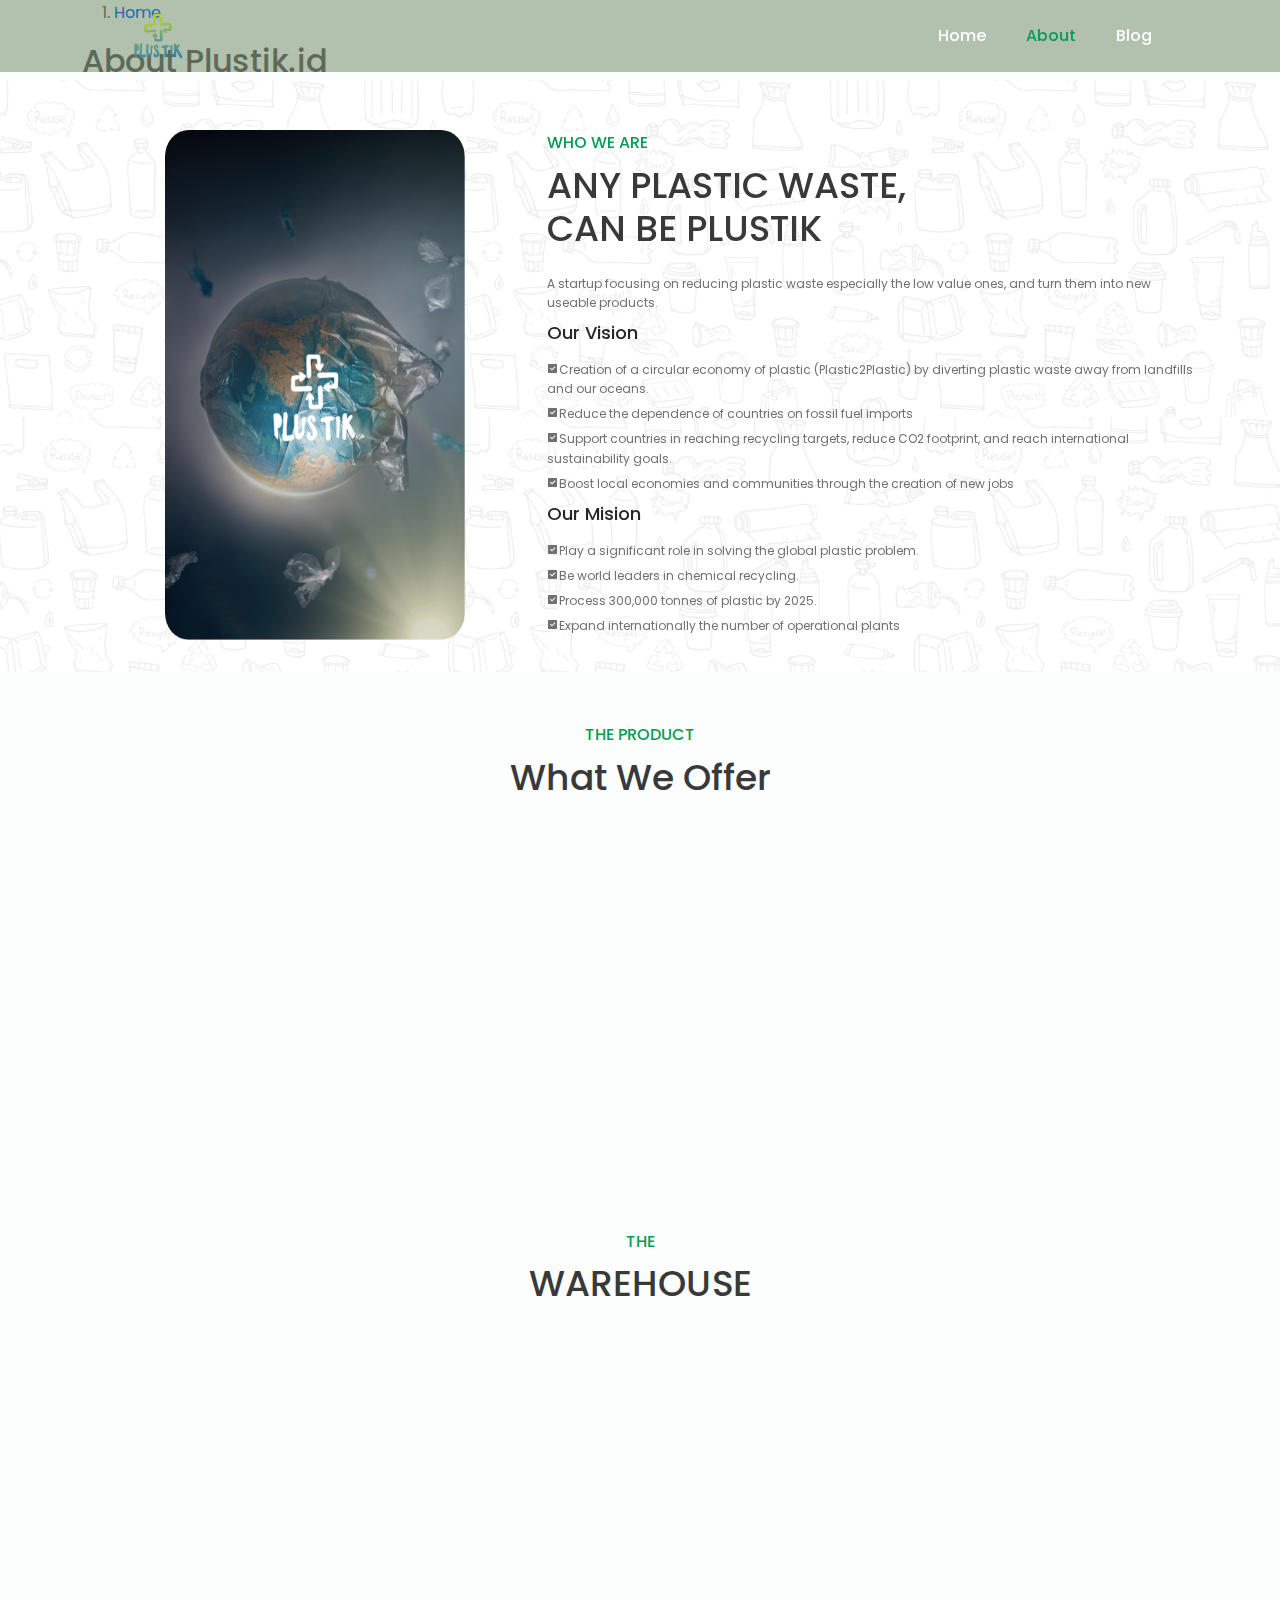
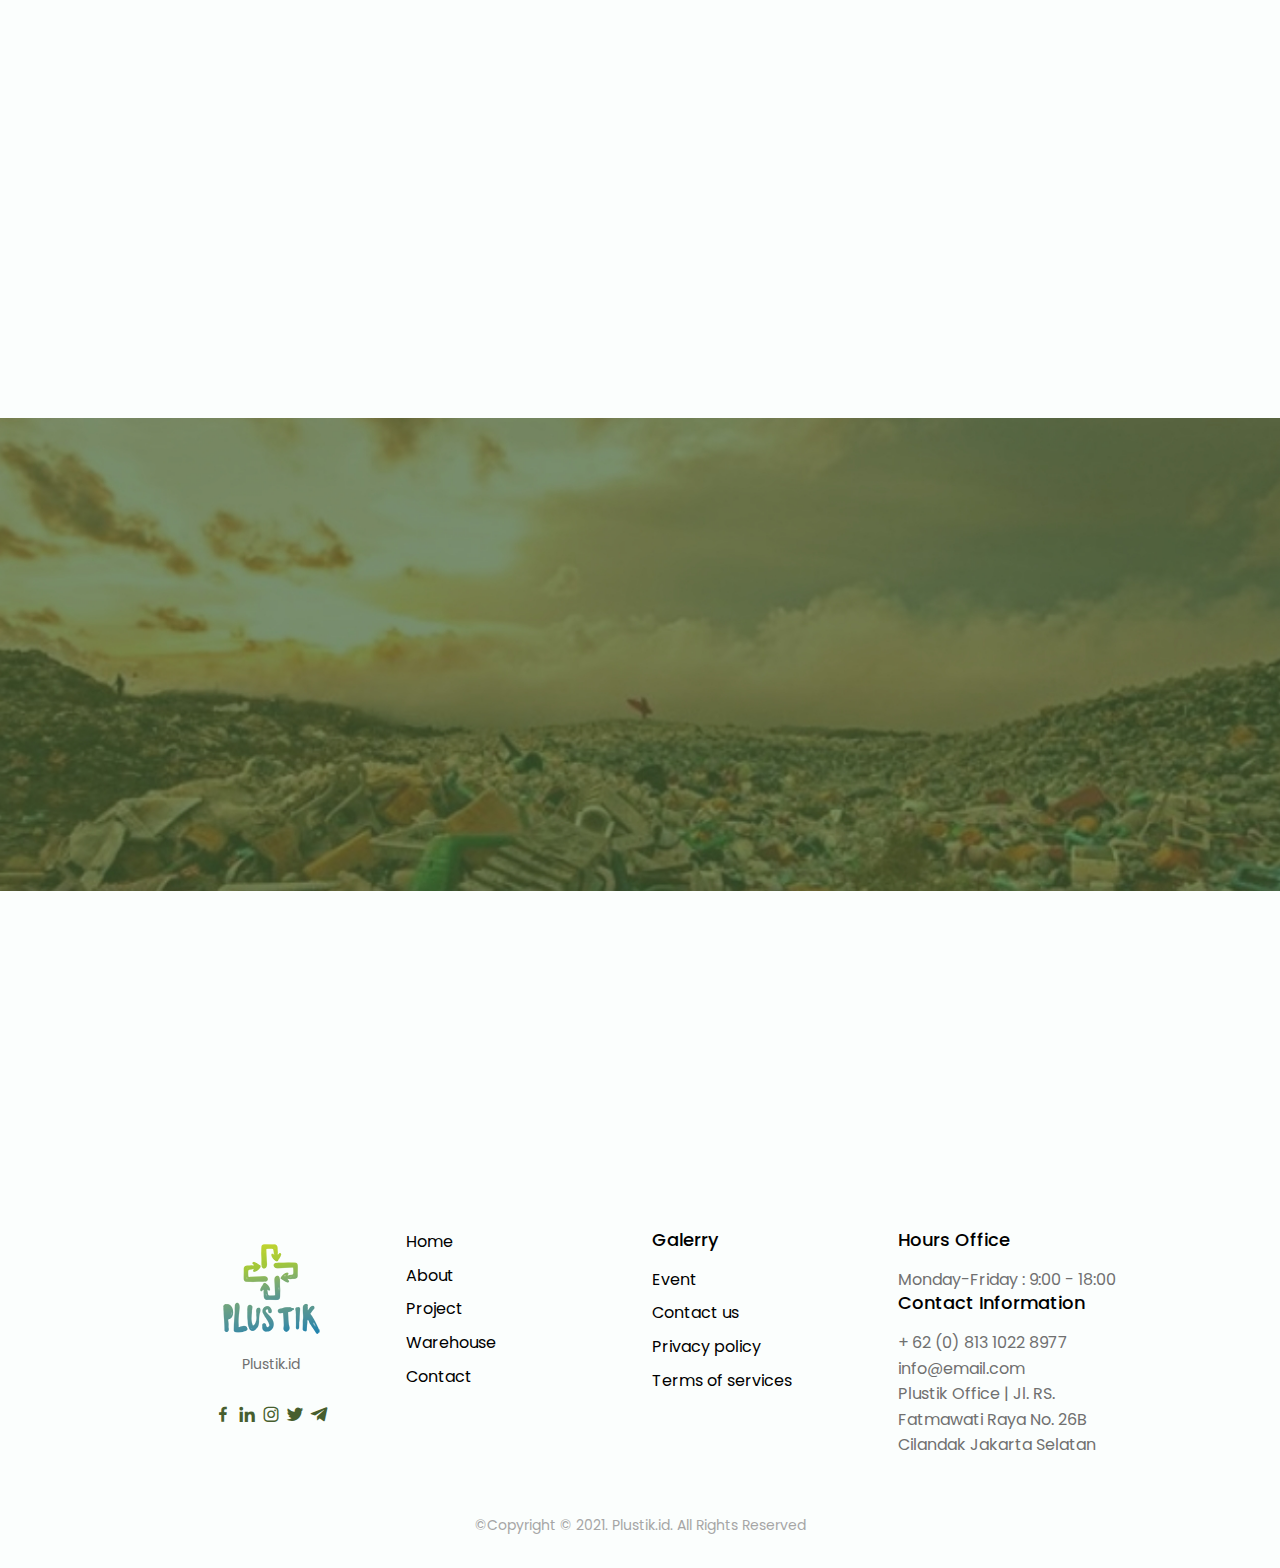
==== about.html @ b3cfcf4a "update" ====
<!DOCTYPE html>
<html lang="en">

<head>
    <meta charset="utf-8">
    <meta content="width=device-width, initial-scale=1.0" name="viewport">

    <title>Home - Plustik</title>
    <meta content="" name="description">
    <meta content="" name="keywords">

    <!-- Favicons -->
    <link href="assets/img/favico.png" rel="icon">

    <!-- Google Fonts -->
    <link href="https://fonts.googleapis.com/css?family=Open+Sans:300,300i,400,400i,600,600i,700,700i|Raleway:300,300i,400,400i,500,500i,600,600i,700,700i|Poppins:300,300i,400,400i,500,500i,600,600i,700,700i" rel="stylesheet">

    <!-- Vendor CSS Files -->
    <link href="assets/vendor/animate.css/animate.min.css" rel="stylesheet">
    <link href="assets/vendor/aos/aos.css" rel="stylesheet">
    <link href="assets/vendor/bootstrap/css/bootstrap.min.css" rel="stylesheet">
    <link href="assets/vendor/bootstrap-icons/bootstrap-icons.css" rel="stylesheet">
    <link href="assets/vendor/boxicons/css/boxicons.min.css" rel="stylesheet">
    <link href="assets/vendor/glightbox/css/glightbox.min.css" rel="stylesheet">
    <link href="assets/vendor/remixicon/remixicon.css" rel="stylesheet">
    <link href="assets/vendor/swiper/swiper-bundle.min.css" rel="stylesheet">

    <!-- Template Main CSS File -->
    <link href="assets/css/style.css" rel="stylesheet">


</head>

<body>



    <!--========== SCROLL TOP ==========-->
    <a href="#" class="scrolltop" id="scroll-top">
        <i class='bx bx-chevron-up scrolltop__icon'></i>
    </a>

    <!--========== HEADER ==========-->
    <header class="l-header" id="header">
        <nav class="nav bd-container">
            <a href="#" class="nav__logo"><img src="assets/img/favico.png" alt="" width="60px"></a>

            <div class="nav__menu" id="nav-menu">
                <ul class="nav__list">
                    <li class="nav__item"><a href="index.html" class="nav__link">Home</a></li>
                    <li class="nav__item"><a href="about.html" class="nav__link  active-link">About</a></li>
                    <li class="nav__item"><a href="blog.html" class="nav__link">Blog</a></li>
                </ul>
            </div>

            <div class="nav__toggle" id="nav-toggle">
                <i class='bx bx-menu'></i>
            </div>
        </nav>
    </header>

    <main class="l-main">
        <!-- ======= Breadcrumbs ======= -->
        <section id="breadcrumbs" class="breadcrumbs">
            <div class="container">

                <ol>
                    <li><a href="index.html">Home</a></li>
                </ol>
                <h2>About Plustik.id</h2>

            </div>
        </section>
        <!-- End Breadcrumbs -->



        <!--========== ABOUT ==========-->
        <section class="about section " id="about">
            <div class="container" data-aos="fade-up">
                <div class="row gx-0">

                    <div class="col-lg-5 d-flex justify-content-center" data-aos="fade-right" data-aos-delay="200">
                        <img src="assets/img/about-us.png" alt="" class="about__img">
                    </div>

                    <div class="col-lg-7 d-flex align-items-center" data-aos="fade-left" data-aos-delay="200">

                        <div class="about__data">
                            <span class="section-subtitle about__initial">WHO WE ARE</span>
                            <h2 class="section-title about__initial">ANY PLASTIC WASTE, <br> CAN BE PLUSTIK</h2>
                            <p class="about__description">A startup focusing on reducing plastic waste especially the low value ones, and turn them into new useable products.
                            </p>
                            <h3>Our Vision</h3>
                            <p><i class="ri-checkbox-fill"></i>Creation of a circular economy of plastic (Plastic2Plastic) by diverting plastic waste away from landfills and our oceans.</p>
                            <p><i class="ri-checkbox-fill"></i>Reduce the dependence of countries on fossil fuel imports</p>
                            <p><i class="ri-checkbox-fill"></i>Support countries in reaching recycling targets, reduce CO2 footprint, and reach international sustainability goals.</p>
                            <p><i class="ri-checkbox-fill"></i>Boost local economies and communities through the creation of new jobs</p>

                            <h3>Our Mision</h3>
                            <p><i class="ri-checkbox-fill"></i>Play a significant role in solving the global plastic problem.</p>
                            <p><i class="ri-checkbox-fill"></i>Be world leaders in chemical recycling.</p>
                            <p><i class="ri-checkbox-fill"></i>Process 300,000 tonnes of plastic by 2025.</p>
                            <p><i class="ri-checkbox-fill"></i>Expand internationally the number of operational plants</p>

                        </div>
                    </div>
                </div>
            </div>
        </section>

        <!--========== PROJECT ==========-->
        <section class="product section bd-container " id="product">
            <span class="section-subtitle ">THE PRODUCT</span>
            <h2 class="section-title ">What We Offer</h2>

            <div class="row">

                <div class="col-lg-4">
                    <div class="box" data-aos="fade-up" data-aos-delay="200">
                        <img src="assets/img/icon-kategori/icon-01.png" class="img-fluid" alt="">
                        <h3>PLUSTIK ECO PLANK</h3>
                        <p>100% made of mixed low value plastic waste. Designed to replace wooden plank.</p>
                    </div>
                </div>

                <div class="col-lg-4 mt-4 mt-lg-0">
                    <div class="box" data-aos="fade-up" data-aos-delay="400">
                        <img src="assets/img/icon-kategori/icon-02.png" class="img-fluid" alt="">
                        <h3>OTHER PRODUCT</h3>
                        <p>are being develop, such as.</p>
                        <p class="ceklist" style="text-align: left;"><i class="ri-checkbox-fill"></i>PlusTik Eco Pavement Block.</p>
                        <p class="ceklist" style="text-align: left;"><i class="ri-checkbox-fill"></i>PlusTik Eco Brick.</p>
                        <p class="ceklist" style="text-align: left;"><i class="ri-checkbox-fill"></i>PlusTik Eco Crate.</p>
                    </div>
                </div>

                <div class="col-lg-4 mt-4 mt-lg-0">
                    <div class="box" data-aos="fade-up" data-aos-delay="600">
                        <img src="assets/img/icon-kategori/icon-03.png" class="img-fluid" alt="">
                        <h3>PLUSTIK ECO PLANK.</h3>
                        <p>100% made of mixed low value plastic waste. Designed to replace wooden plank.</p>
                    </div>
                </div>


            </div>
        </section>


        <section class="warehouse section bd-container " id="warehouse">
            <span class="section-subtitle ">THE</span>
            <h2 class="section-title ">WAREHOUSE</h2>

            <div class="row">

                <div class="col-lg-6">
                    <div class="box" data-aos="fade-right" data-aos-delay="200">
                        <img src="assets/img/warehouse/warehouse-01.png" class="img-fluid" alt="">

                    </div>
                </div>

                <div class="col-lg-6 mt-4 mt-lg-0">
                    <div class="boxcontent" data-aos="fade-left" data-aos-delay="200">
                        <h3>WORKING WITH GOVERNMENT</h3>
                        <p>Working together local government, businesses and communities. We get our low plastic waste straight from the landfill, working together with the local government, creating circular economy where the local government give us the
                            waste for upcycling and then buy the end product for use in their city.</p>
                        <p><a href="#" class="btn btn-warehouse btn-hover-white">Detail</a></p>
                    </div>
                </div>




                <div class="col-lg-6 mt-4 mt-lg-0">
                    <div class="boxcontent2" data-aos="zoom-in" data-aos-delay="200">
                        <h3>WORKING WITH COMPANIES</h3>
                        <p>Create new products using unsorted low values plastic waste. Working together with companies, we are asked to turn their waste into something new and usefull.</p>
                        <p><a href="#" class="btn btn-warehouse btn-hover-white">Detail</a></p>
                    </div>
                </div>

                <div class="col-lg-6">
                    <div class="box" data-aos="zoom-in" data-aos-delay="200">
                        <img src="assets/img/warehouse/warehouse-02.png" class="img-fluid" alt="">

                    </div>
                </div>


            </div>
        </section>








        <section id="donasi" class=" donasi " style="background-image: url( 'assets/img/bg-contact.jpg'); ">

            <div class="container ">
                <div class="row ">

                    <div class="col-md-4 " data-aos="fade-right" data-aos-delay="200">
                        <img src="assets/img/plastik.png " alt="Image placeholder " class="img-fluid ">
                    </div>

                    <div class="col-md-8 pl-md-5  " data-aos="fade-left" data-aos-delay="200" style="padding-top: 60px; ">
                        <h2>DONASI BOTOL PLASTIKMU di projek #LihatDenganJernih</h2>
                        <p class="mb-3 ">Di bulan Ramadan, pahala bisa berlipat ganda. Nah @plustik.id mau bikin fungsi plastik berlipat ganda lewat project #LihatDenganJernih. Kamu juga bisa jadi bagian dalam project ini. Ayo segera kirimkan botol plastik PET bekasmu.</p>

                        <p><a href="# " class="btn btn-donasi btn-hover-white ">Donasi</a></p>
                    </div>

                </div>
            </div>

        </section>
        <!-- .featured-donate -->






        <section class="contact section bd-container " id="contact ">
            <div class="box" data-aos="fade-up" data-aos-delay="200">
                <div class="contact__container bd-grid ">

                    <div class="contact__data ">
                        <span class="section-subtitle contact__initial ">Let's talk</span>
                        <h2 class="section-title contact__initial ">Media and News</h2>
                        <p class="contact__description ">If you want to reserve a table in our restaurant, contact us and we will attend you quickly, with our 24/7 chat service.</p>
                    </div>

                    <div class="contact__button ">
                        <a href="blog.html" class="button ">Media and News</a>
                    </div>
                </div>
            </div>
        </section>

    </main>

    <!--========== FOOTER ==========-->
    <footer class="footer section bd-container ">
        <div class="footer__container bd-grid ">
            <div class="footer-content">
                <a href="# " class="footer-logo"><img src="assets/img/favico.png " alt=" "></a>
                <span class="footer-description ">Plustik.id</span>
                <div>
                    <a href="# " class="footer-social "><i class='bx bxl-facebook'></i></a>
                    <a href="# " class="footer-social "><i class='bx bxl-linkedin'></i></a>
                    <a href="# " class="footer-social "><i class='bx bxl-instagram'></i></a>
                    <a href="# " class="footer-social "><i class='bx bxl-twitter'></i></a>
                    <a href="# " class="footer-social "><i class='bx bxl-telegram'></i></a>
                </div>
            </div>

            <div class="footer-menu ">
                <ul>
                    <li><a href="# " class="footer-link ">Home</a></li>
                    <li><a href="# " class="footer-link ">About</a></li>
                    <li><a href="# " class="footer-link ">Project</a></li>
                    <li><a href="# " class="footer-link ">Warehouse</a></li>
                    <li><a href="# " class="footer-link ">Contact</a></li>
                </ul>
            </div>

            <div class="footer-galery ">
                <h3 class="footer-title ">Galerry</h3>
                <ul>
                    <li><a href="# " class="footer-link ">Event</a></li>
                    <li><a href="# " class="footer-link ">Contact us</a></li>
                    <li><a href="# " class="footer-link ">Privacy policy</a></li>
                    <li><a href="# " class="footer-link ">Terms of services</a></li>
                </ul>
            </div>

            <div class="footer-information ">
                <h3 class="footer-title ">Hours Office</h3>
                <ul>
                    <li>Monday-Friday : 9:00 - 18:00</li>
                </ul>
                <h3 class="footer-title ">Contact Information</h3>
                <ul>
                    <li>+ 62 (0) 813 1022 8977</li>
                    <li>info@email.com</li>
                    <li>Plustik Office | Jl. RS. Fatmawati Raya No. 26B Cilandak Jakarta Selatan</li>
                </ul>
            </div>
        </div>

        <p class="footer-copy ">&#169;Copyright © 2021. Plustik.id. All Rights Reserved </p>
    </footer>

    <div id="preloader "></div>


    <!-- Vendor JS Files -->
    <script src="assets/vendor/aos/aos.js "></script>
    <script src="assets/vendor/bootstrap/js/bootstrap.bundle.min.js "></script>
    <script src="assets/vendor/glightbox/js/glightbox.min.js "></script>
    <script src="assets/vendor/isotope-layout/isotope.pkgd.min.js "></script>
    <script src="assets/vendor/php-email-form/validate.js "></script>
    <script src="assets/vendor/swiper/swiper-bundle.min.js "></script>

    <!-- Template Main JS File -->
    <script src="assets/js/main.js "></script>


</body>

</html>
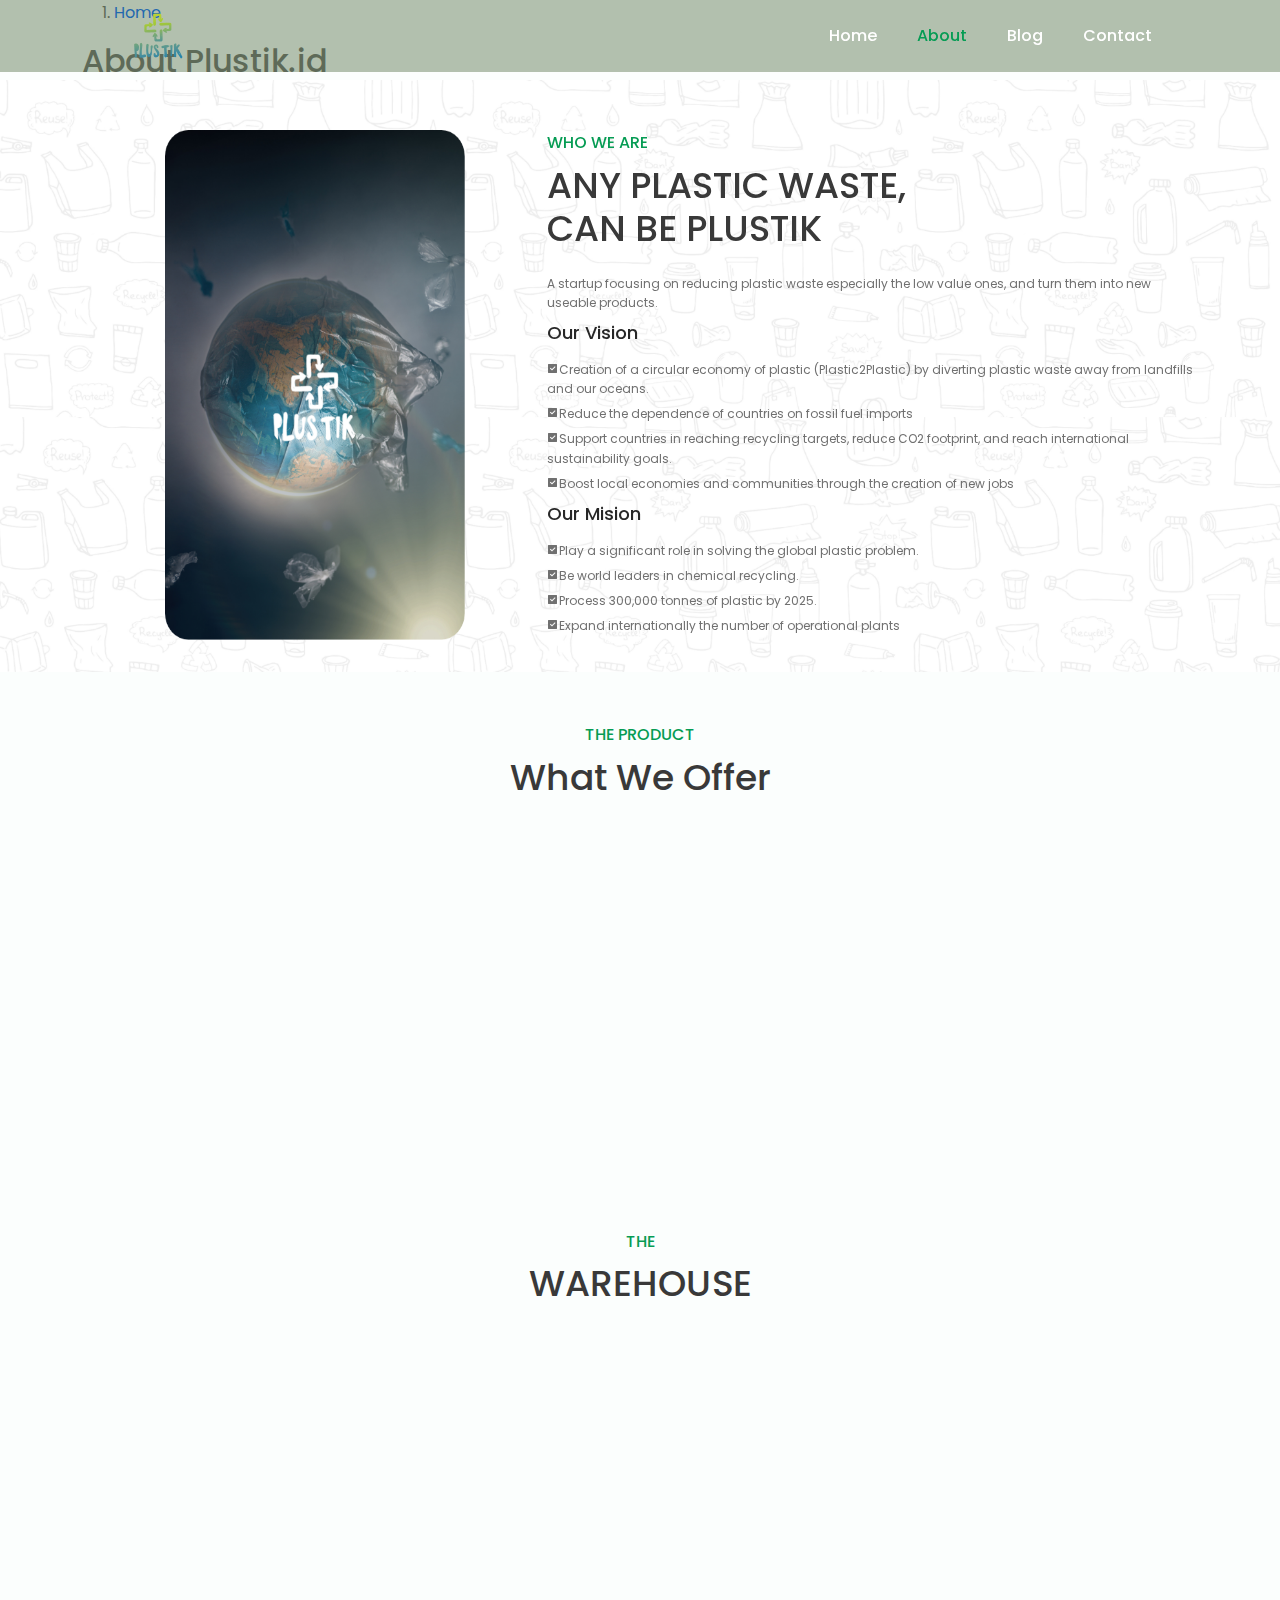
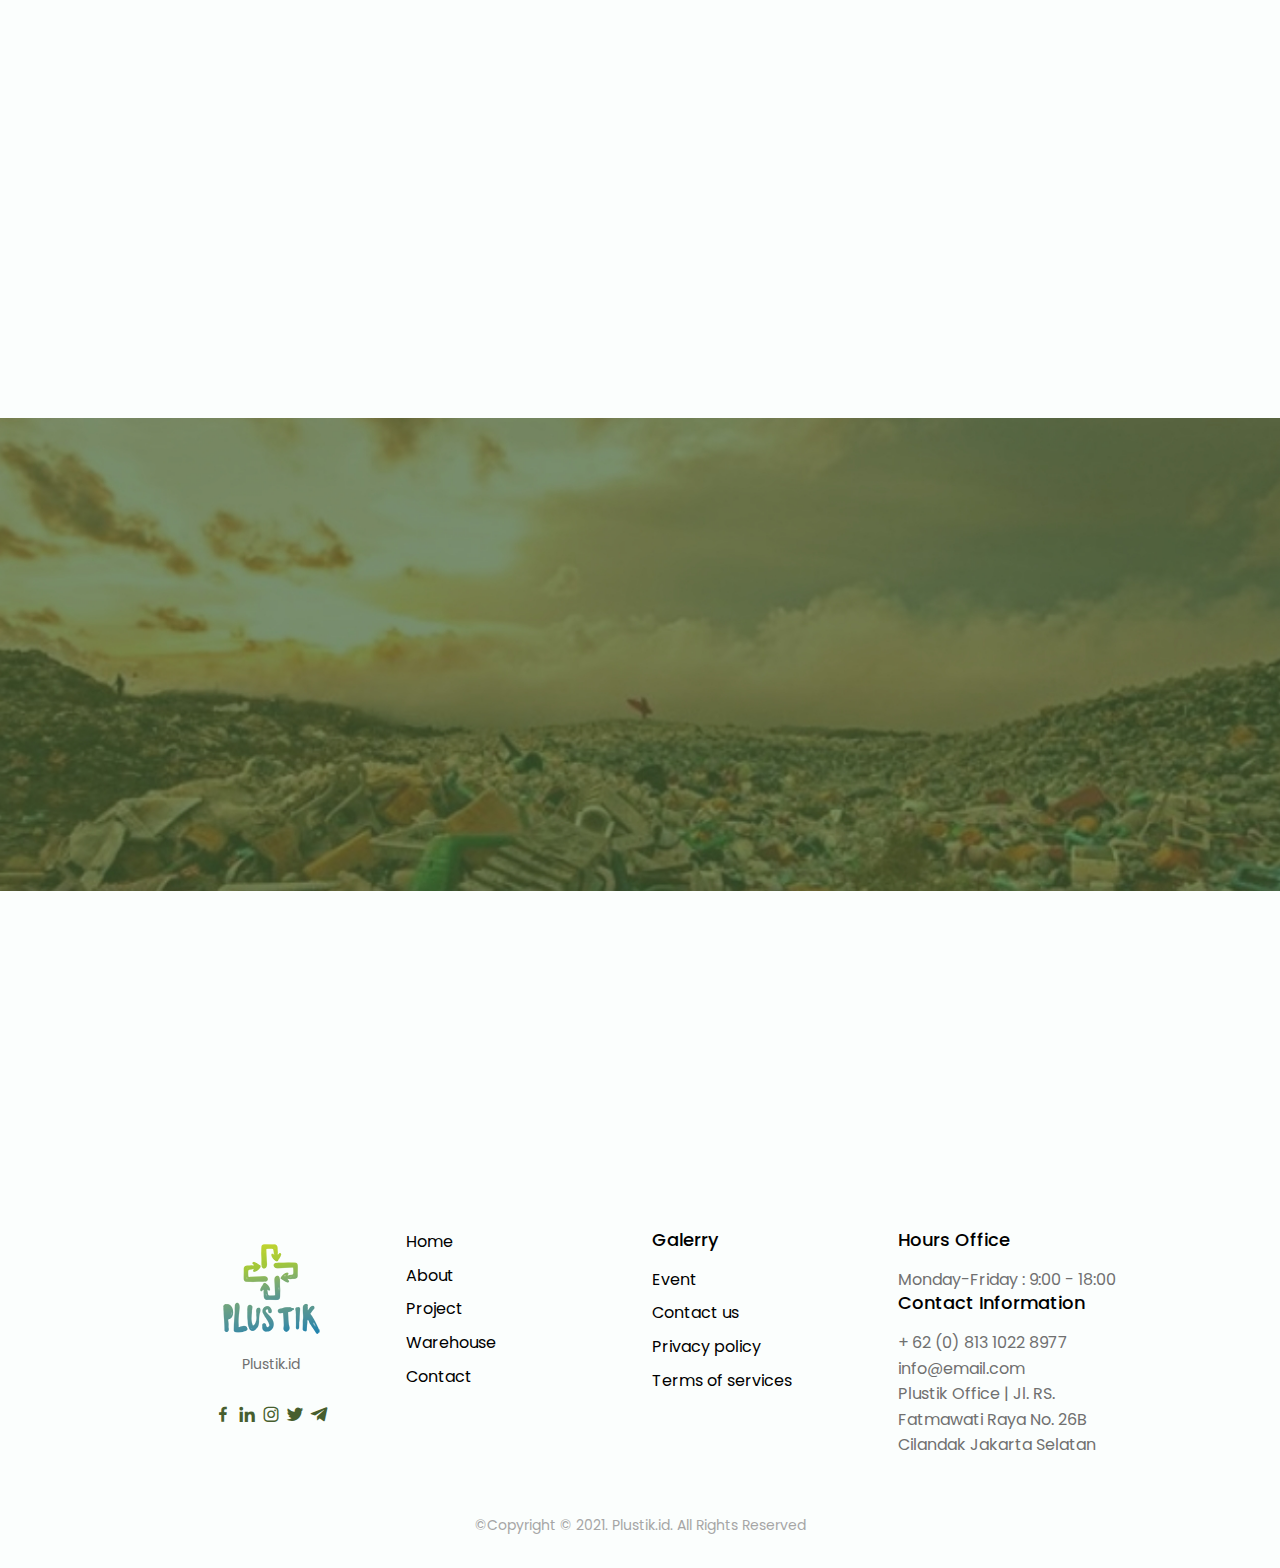
==== commit 6c6746b0: "update" ====
--- a/about.html
+++ b/about.html
@@ -50,6 +50,7 @@
                     <li class="nav__item"><a href="index.html" class="nav__link">Home</a></li>
                     <li class="nav__item"><a href="about.html" class="nav__link  active-link">About</a></li>
                     <li class="nav__item"><a href="blog.html" class="nav__link">Blog</a></li>
+                    <li class="nav__item"><a href="contact.html" class="nav__link">Contact</a></li>
                 </ul>
             </div>
 
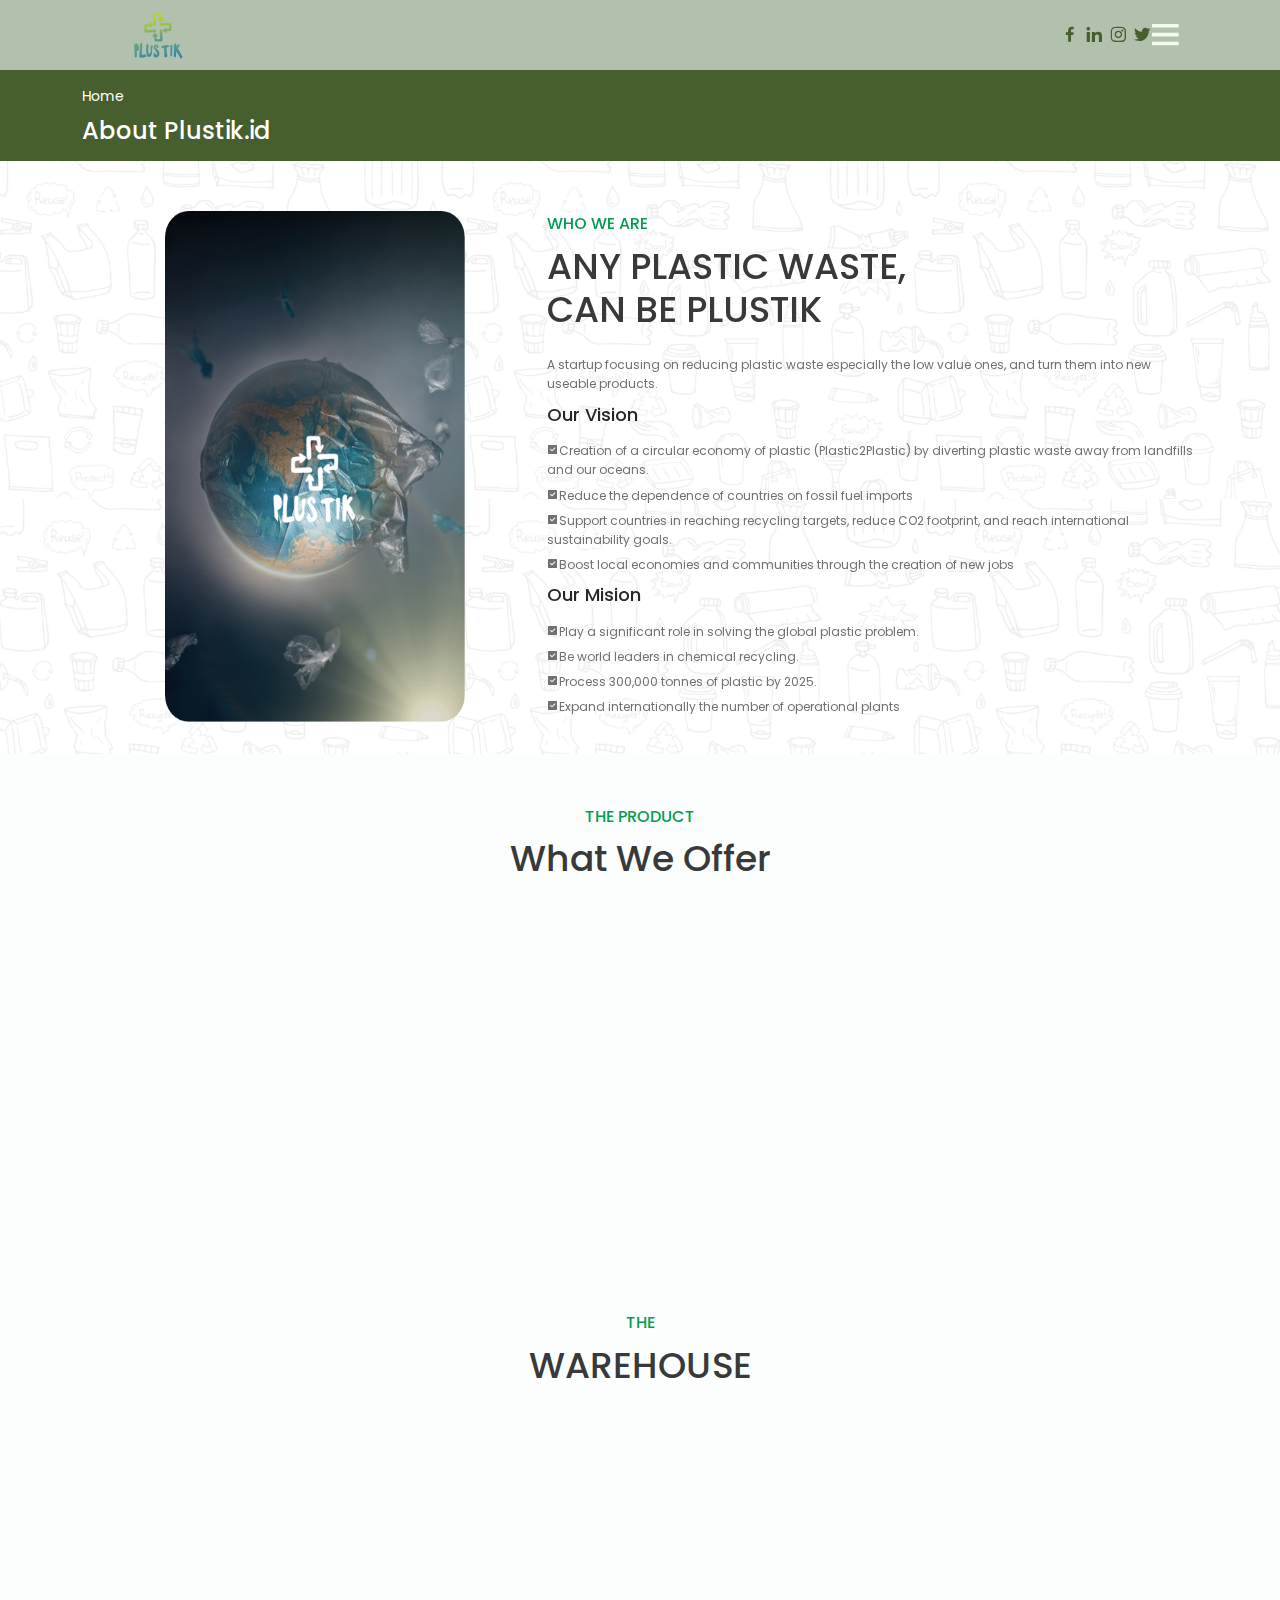
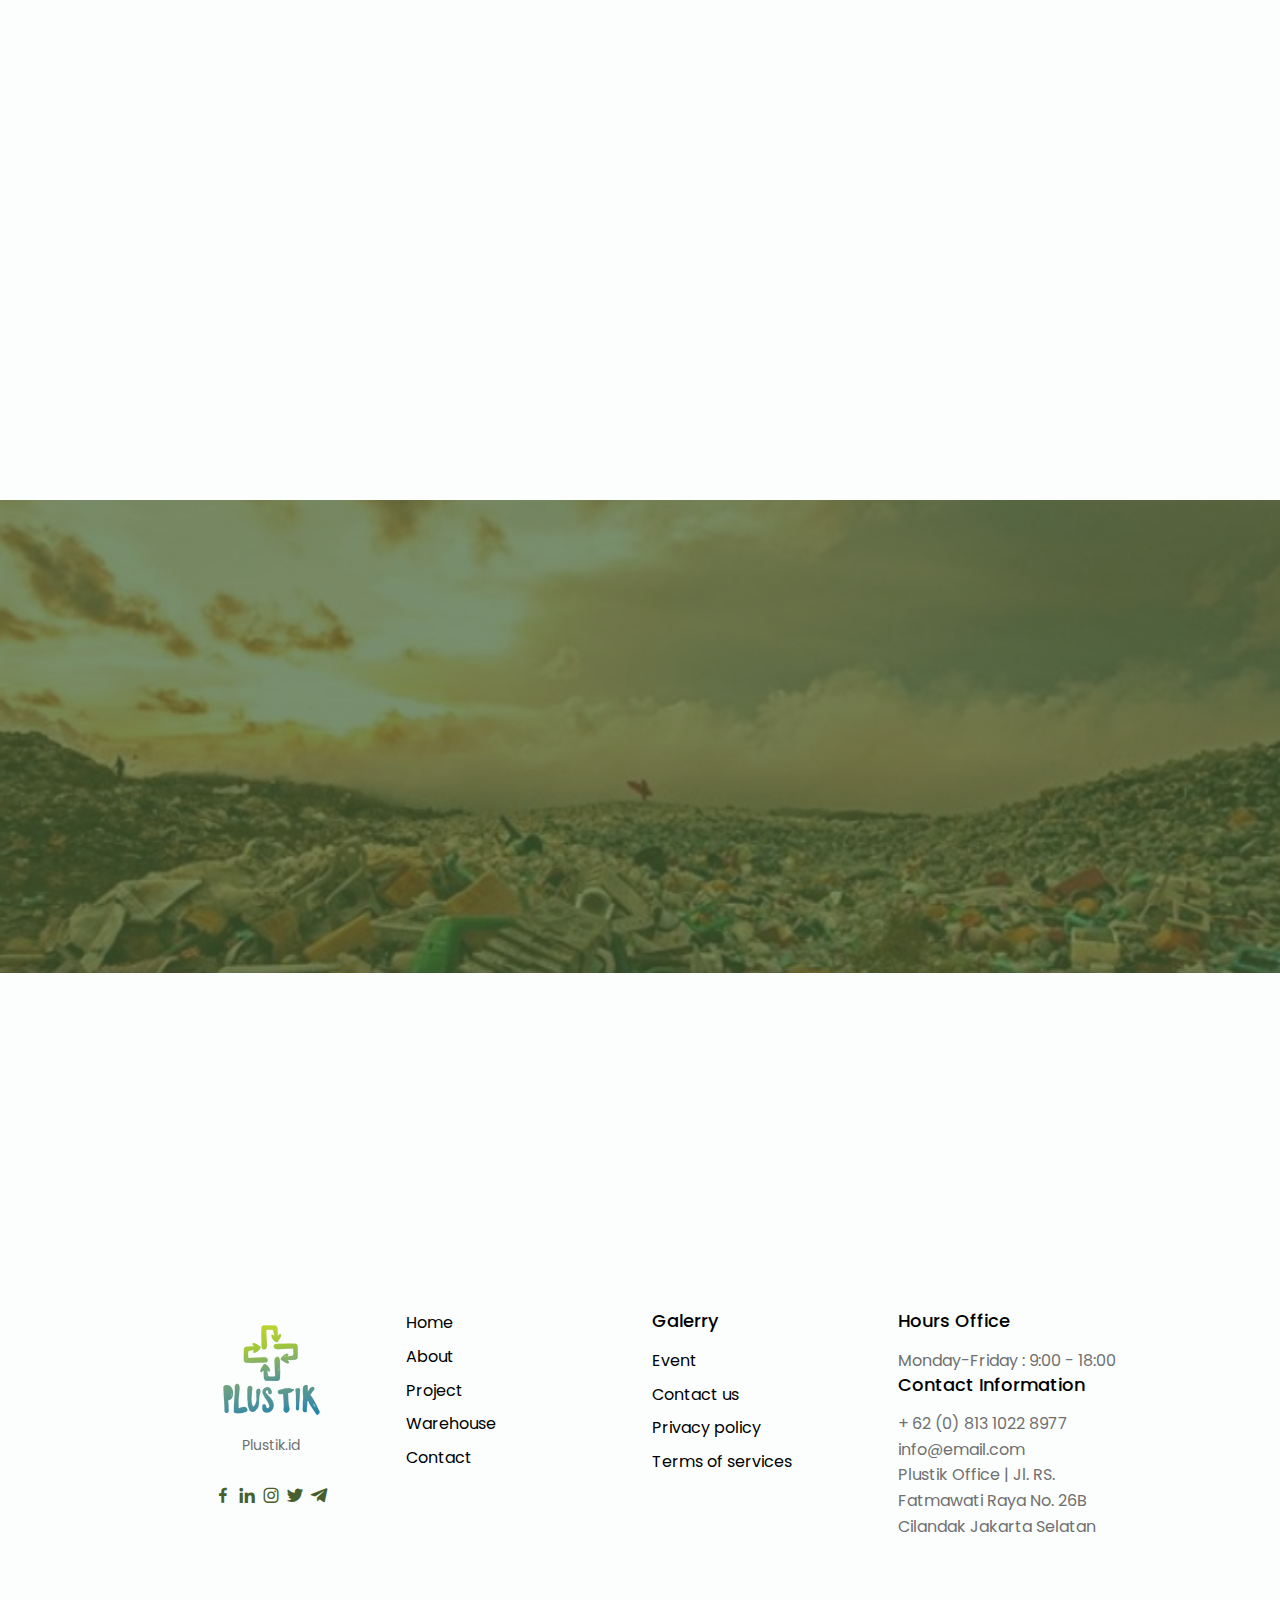
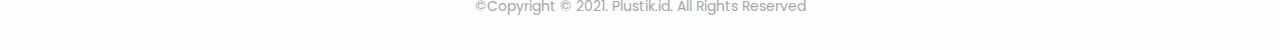
==== commit 70b7e6e3: "burger menu" ====
--- a/about.html
+++ b/about.html
@@ -5,7 +5,7 @@
     <meta charset="utf-8">
     <meta content="width=device-width, initial-scale=1.0" name="viewport">
 
-    <title>Home - Plustik</title>
+    <title>About Us - Plustik</title>
     <meta content="" name="description">
     <meta content="" name="keywords">
 
@@ -45,17 +45,27 @@
         <nav class="nav bd-container">
             <a href="#" class="nav__logo"><img src="assets/img/favico.png" alt="" width="60px"></a>
 
-            <div class="nav__menu" id="nav-menu">
-                <ul class="nav__list">
-                    <li class="nav__item"><a href="index.html" class="nav__link">Home</a></li>
-                    <li class="nav__item"><a href="about.html" class="nav__link  active-link">About</a></li>
-                    <li class="nav__item"><a href="blog.html" class="nav__link">Blog</a></li>
-                    <li class="nav__item"><a href="contact.html" class="nav__link">Contact</a></li>
-                </ul>
-            </div>
-
-            <div class="nav__toggle" id="nav-toggle">
-                <i class='bx bx-menu'></i>
+            <div>
+                <a href="# " class="footer-social "><i class='bx bxl-facebook'></i></a>
+                <a href="# " class="footer-social "><i class='bx bxl-linkedin'></i></a>
+                <a href="# " class="footer-social "><i class='bx bxl-instagram'></i></a>
+                <a href="# " class="footer-social "><i class='bx bxl-twitter'></i></a>
+
+                <label for="slide_menu_right" class="menu_button"></label>
+                <input id="slide_menu_right" class="menu_toggle" type="checkbox">
+                <div class="menu_wrap">
+                    <label for="slide_menu_right" class="menu_close"></label>
+                    <ul class="menu_list">
+                        <li><a href="index.html">Home</a></li>
+                        <li><a href="about.html">About Us</a></li>
+                        <li><a href="blog.html">Media and News</a></li>
+                        <li><a href="contact.html">Contact</a></li>
+                    </ul>
+                </div>
+                <label for="slide_menu_right" class="menu_overlay"></label>
+
+
+
             </div>
         </nav>
     </header>
--- a/assets/css/style.css
+++ b/assets/css/style.css
@@ -63,28 +63,6 @@
     scroll-behavior: smooth;
 }
 
-
-/*========== Variables Dark theme ==========*/
-
-body.dark-theme {
-    --title-color: #F1F3F2;
-    --text-color: #C7D1CC;
-    --body-color: #1D2521;
-    --container-color: #27302C;
-}
-
-
-/*========== Button Dark/Light ==========*/
-
-.change-theme {
-    position: absolute;
-    right: 1rem;
-    top: 1.8rem;
-    color: var(--text-color);
-    font-size: 1rem;
-    cursor: pointer;
-}
-
 body {
     margin: var(--header-height) 0 0 0;
     font-family: var(--body-font);
@@ -502,6 +480,59 @@
 }
 
 
+/*--------------------------------------------------------------
+# Breadcrumbs
+--------------------------------------------------------------*/
+
+.breadcrumbs {
+    padding: 15px 0;
+    background: #475E2E;
+    min-height: 40px;
+    margin-top: 70px;
+    color: #fff;
+}
+
+@media (max-width: 992px) {
+    .breadcrumbs {
+        margin-top: 57px;
+    }
+}
+
+.breadcrumbs h2 {
+    font-size: 24px;
+    font-weight: 500;
+}
+
+.breadcrumbs ol {
+    display: flex;
+    flex-wrap: wrap;
+    list-style: none;
+    padding: 0 0 10px 0;
+    margin: 0;
+    font-size: 14px;
+}
+
+.breadcrumbs ol a {
+    color: #fff;
+    transition: 0.3s;
+}
+
+.breadcrumbs ol a:hover {
+    text-decoration: underline;
+}
+
+.breadcrumbs ol li+li {
+    padding-left: 10px;
+}
+
+.breadcrumbs ol li+li::before {
+    display: inline-block;
+    padding-right: 10px;
+    color: #8894f6;
+    content: "/";
+}
+
+
 /*========== ABOUT ==========*/
 
 #about {
@@ -1037,4 +1068,220 @@
     .home__container {
         height: 640px;
     }
+}
+
+
+/*----------
+  NAV
+----------*/
+
+.bullet-side-navbar {
+    position: fixed;
+    top: 55%;
+    right: 20px;
+    z-index: 99999;
+    margin-top: -100px;
+    text-align: right;
+    padding: 30px 0;
+    -webkit-transition: all .3s;
+    transition: all .3s;
+}
+
+.bullet-side-navbar:hover {
+    background: transparent;
+}
+
+.bullet-side-navbar:hover .navbullet>li>a>span {
+    color: rgb(0, 0, 0);
+    display: block;
+    background-color: #fff;
+    text-align: center;
+    text-transform: uppercase;
+    font-size: 12px;
+    padding: 2px 12px;
+    border-radius: 15px;
+}
+
+.bullet-side-navbar .navbullet>li a.active {
+    background-color: transparent;
+    color: black;
+}
+
+.bullet-side-navbar .navbullet>li a.active:after {
+    -webkit-transform: scale(0.9);
+    transform: scale(0.9);
+}
+
+.bullet-side-navbar .navbullet>li a.active:before {
+    content: '';
+    position: absolute;
+    top: 50%;
+    right: 17px;
+    margin-top: -8px;
+    width: 16px;
+    height: 16px;
+    background: transparent;
+    border: 2px solid #fff;
+    border-radius: 10px;
+}
+
+.navbullet>li {
+    position: relative;
+    display: block;
+}
+
+.bullet-side-navbar .navbullet>li a {
+    color: #fff;
+    min-height: 12px;
+    background: transparent;
+    padding: 5px 45px 5px 25px;
+    border-right: none;
+}
+
+.bullet-side-navbar .navbullet>li a span {
+    display: none;
+    -webkit-transition: all .2s;
+    transition: all .2s;
+}
+
+.bullet-side-navbar .navbullet>li a:after {
+    content: '';
+    position: absolute;
+    top: 50%;
+    right: 20px;
+    margin-top: -5px;
+    width: 15px;
+    height: 15px;
+    border-radius: 10px;
+    background: transparent;
+    -webkit-transition: all .3s;
+    transition: all .3s;
+    -webkit-transform: scale(0.6);
+    transform: scale(0.6);
+    border: 2px solid #475E2E;
+}
+
+.bullet-side-navbar .navbullet>li a:hover {
+    background-color: transparent;
+    border-top-left-radius: 5px;
+    border-bottom-left-radius: 5px;
+    border-color: black;
+    border-right: 0;
+}
+
+.bullet-side-navbar .navbullet>li a:hover>span {
+    color: black;
+    display: block;
+}
+
+.menu_button {
+    background: url(../img/icon-menu/menu.png) no-repeat scroll center center transparent;
+    padding: 5px;
+    position: absolute;
+    width: 30px;
+    height: 30px;
+    right: 100px;
+    top: 20px;
+    text-indent: -9999px;
+    transition: all 0.3s;
+}
+
+.menu_wrap {
+    background-color: #436134;
+    padding: 40px 0;
+    overflow: hidden;
+    transition: all 0.3s;
+    position: fixed;
+    width: 300px;
+    top: 0;
+    right: -300px;
+    bottom: 0;
+    z-index: 999;
+}
+
+.menu_overlay {
+    background: rgba(0, 0, 0, 0.4);
+    display: none;
+    position: fixed;
+    left: 0;
+    right: 0;
+    top: 0;
+    bottom: 0;
+    z-index: 900;
+}
+
+.menu_close {
+    background: url(../img/icon-menu/close.png) no-repeat scroll center center transparent;
+    opacity: 0;
+    position: absolute;
+    width: 35px;
+    height: 35px;
+    right: 20px;
+    top: 22px;
+    text-indent: -9999px;
+    transition: all 0.3s;
+    z-index: 1000;
+}
+
+.menu_wrap:hover>.menu_close {
+    opacity: 1;
+}
+
+.menu_toggle {
+    display: none;
+}
+
+.menu_toggle:checked+.menu_wrap {
+    right: 0;
+}
+
+.menu_toggle:checked~.menu_overlay {
+    display: block;
+}
+
+.menu_list {
+    margin-top: 20px;
+    position: absolute;
+    top: 0px;
+    left: 0;
+    bottom: 0px;
+    width: 100%;
+    height: inherit;
+    display: block;
+    overflow: hidden;
+}
+
+.menu_wrap:hover .menu_list {
+    overflow-y: auto;
+}
+
+.menu_list {
+    list-style-type: none;
+}
+
+.menu_list li {
+    display: block;
+}
+
+.menu_list li:first-child {
+    border-top: medium none;
+}
+
+.menu_list li a {
+    display: block;
+    padding: 10px 20px;
+    font-size: 18px;
+    color: #FFF;
+    text-decoration: none;
+}
+
+.menu_list ul li a i {
+    width: 50px;
+    height: 35px;
+    text-align: center;
+    padding-top: 15px;
+}
+
+.menu_list li a:hover {
+    color: #000;
 }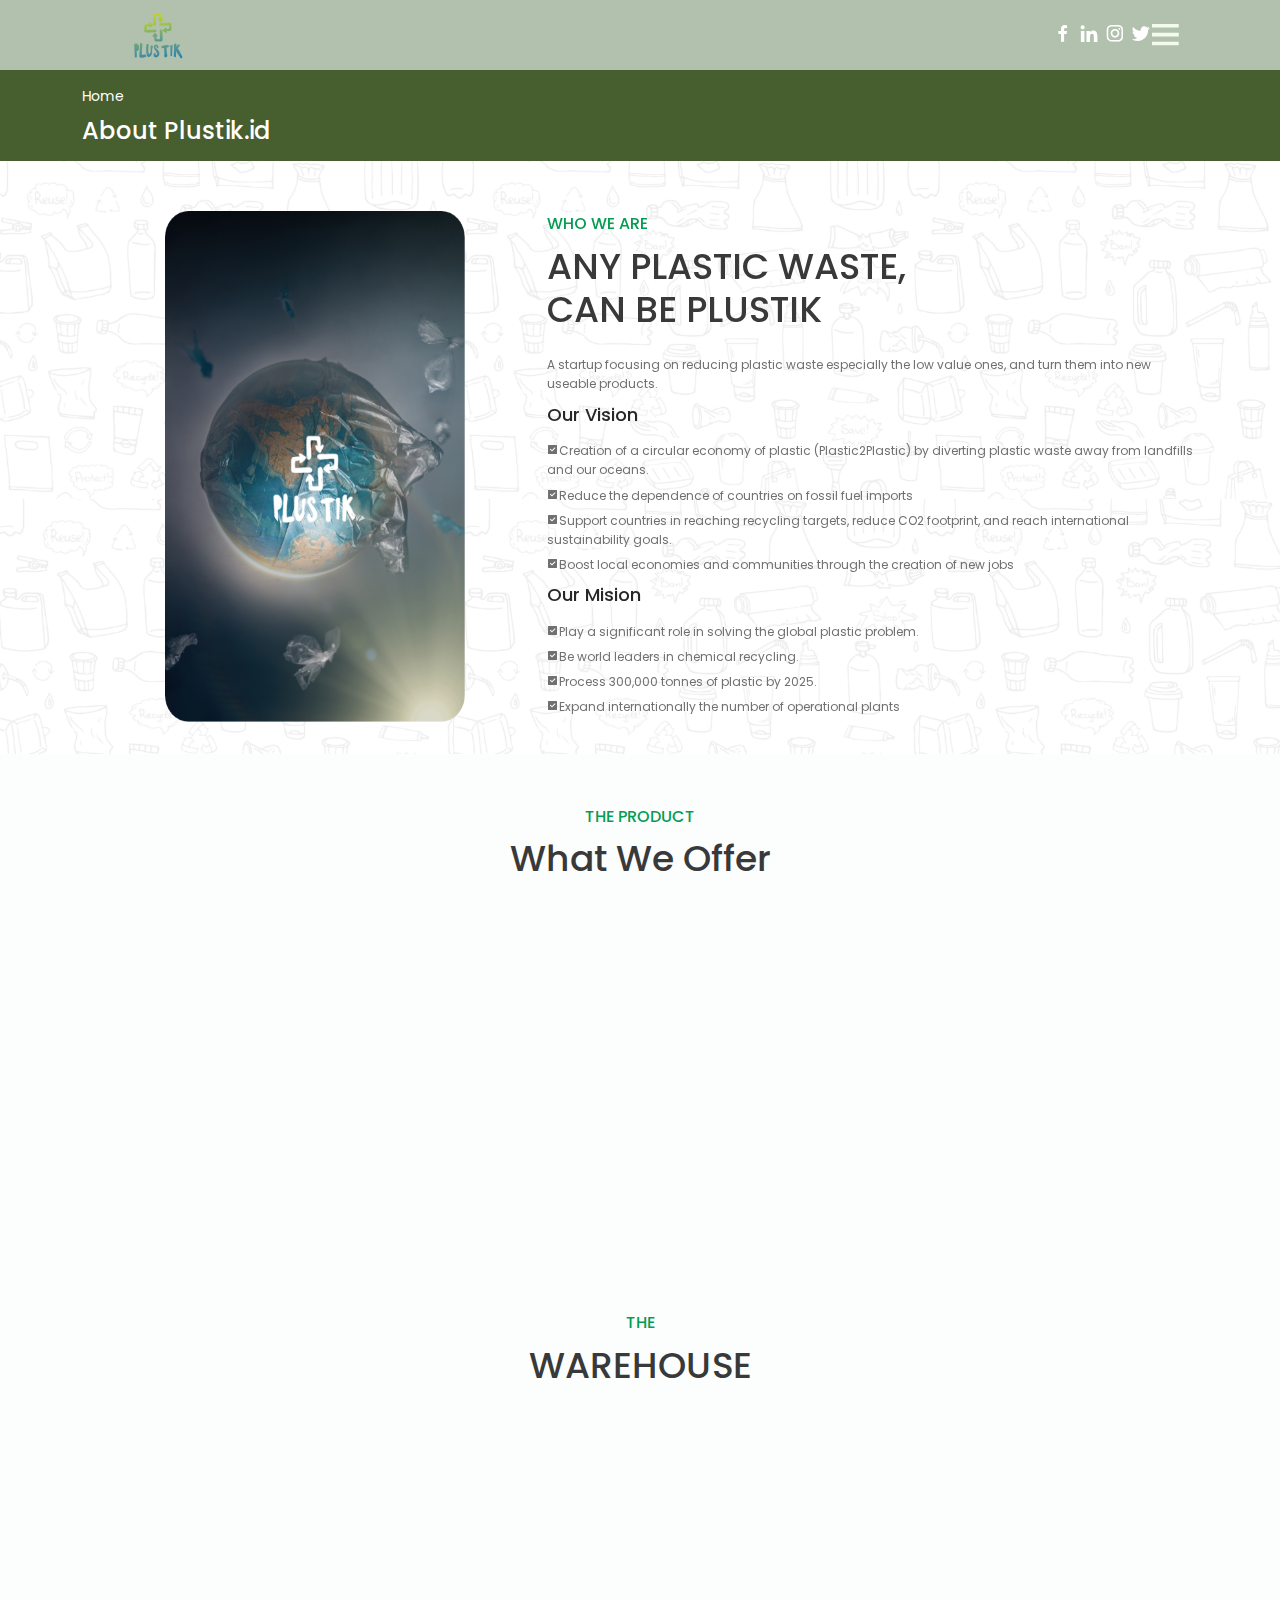
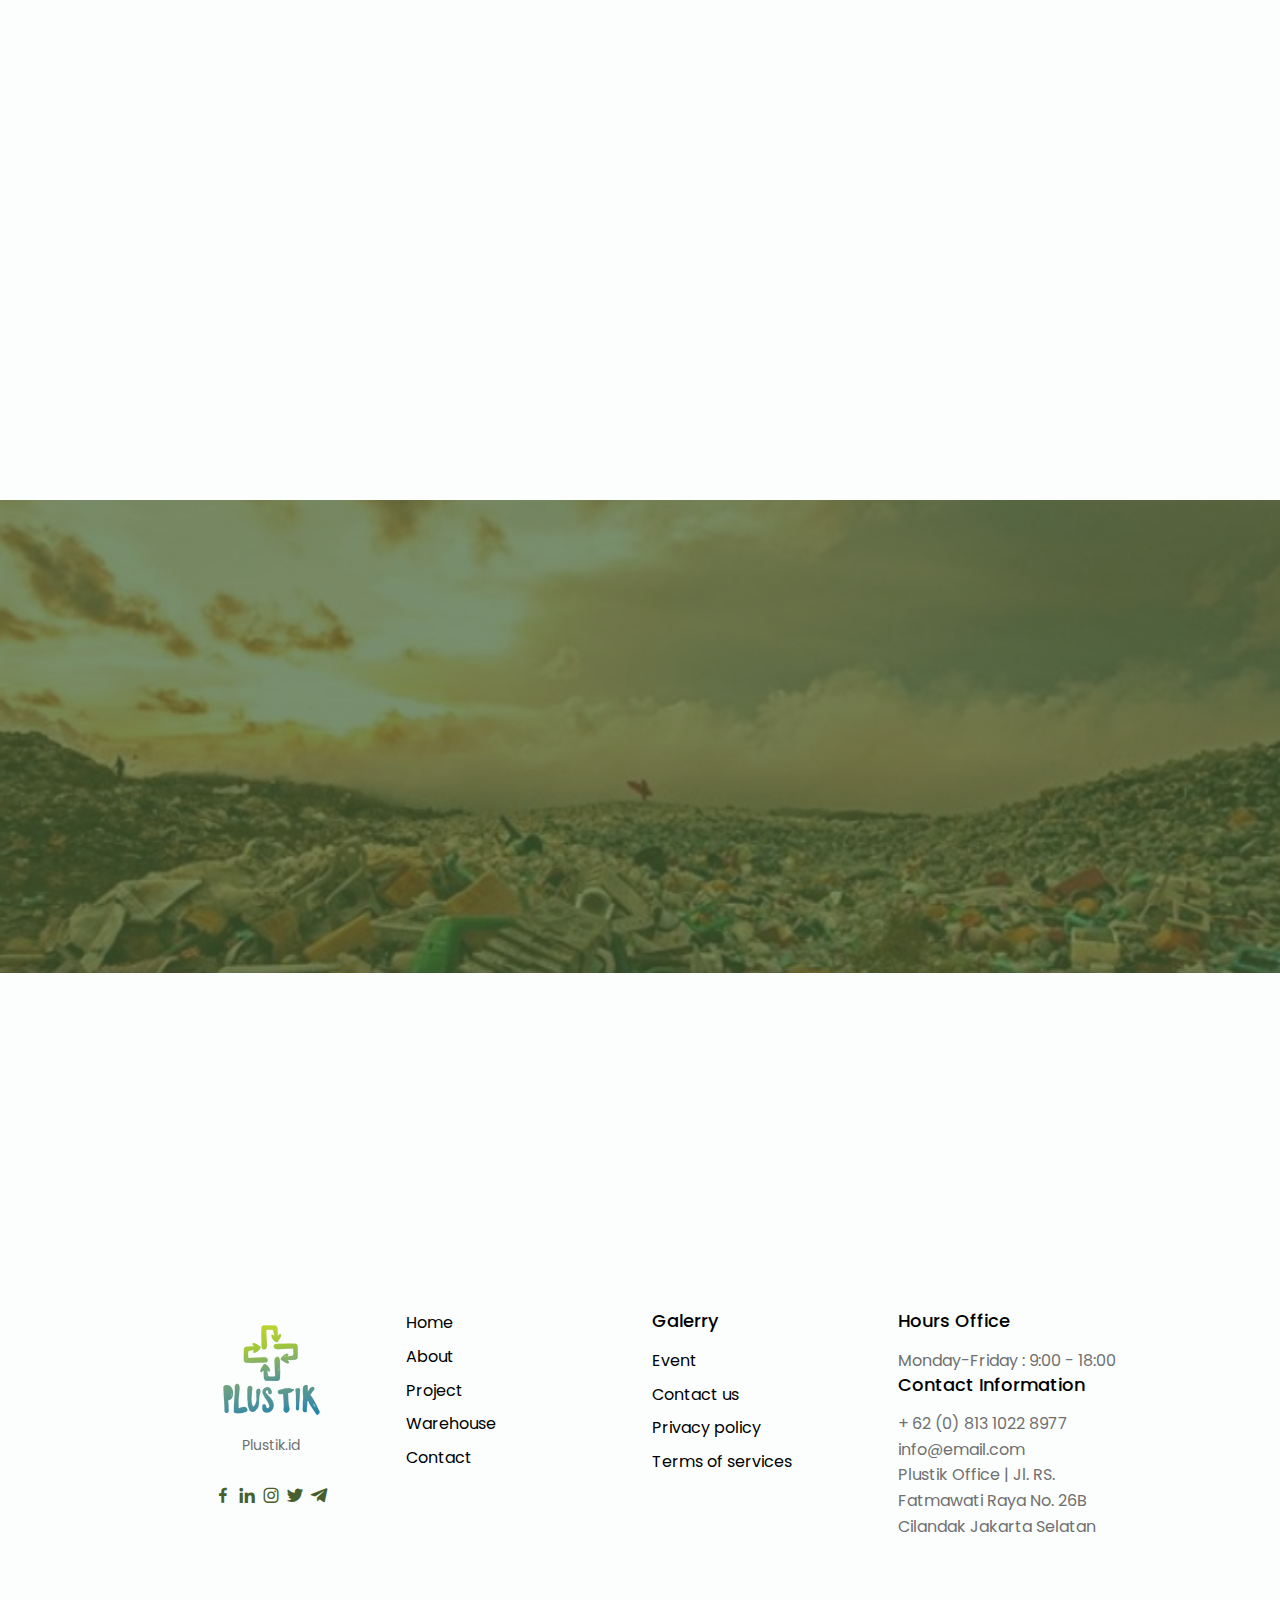
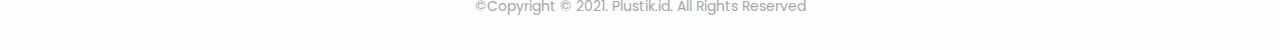
==== commit ad52ead2: "update burger menu" ====
--- a/about.html
+++ b/about.html
@@ -46,10 +46,10 @@
             <a href="#" class="nav__logo"><img src="assets/img/favico.png" alt="" width="60px"></a>
 
             <div>
-                <a href="# " class="footer-social "><i class='bx bxl-facebook'></i></a>
-                <a href="# " class="footer-social "><i class='bx bxl-linkedin'></i></a>
-                <a href="# " class="footer-social "><i class='bx bxl-instagram'></i></a>
-                <a href="# " class="footer-social "><i class='bx bxl-twitter'></i></a>
+                <a href="# " class="iconmenu-social "><i class='bx bxl-facebook'></i></a>
+                <a href="# " class="iconmenu-social "><i class='bx bxl-linkedin'></i></a>
+                <a href="# " class="iconmenu-social "><i class='bx bxl-instagram'></i></a>
+                <a href="# " class="iconmenu-social "><i class='bx bxl-twitter'></i></a>
 
                 <label for="slide_menu_right" class="menu_button"></label>
                 <input id="slide_menu_right" class="menu_toggle" type="checkbox">
--- a/assets/css/style.css
+++ b/assets/css/style.css
@@ -1212,7 +1212,6 @@
 
 .menu_close {
     background: url(../img/icon-menu/close.png) no-repeat scroll center center transparent;
-    opacity: 0;
     position: absolute;
     width: 35px;
     height: 35px;
@@ -1284,4 +1283,14 @@
 
 .menu_list li a:hover {
     color: #000;
+}
+
+.iconmenu-social {
+    font-size: 22px;
+    color: #ffffff;
+}
+
+.iconmenu-social:hover {
+    font-size: 22px;
+    color: #a5a5a5;
 }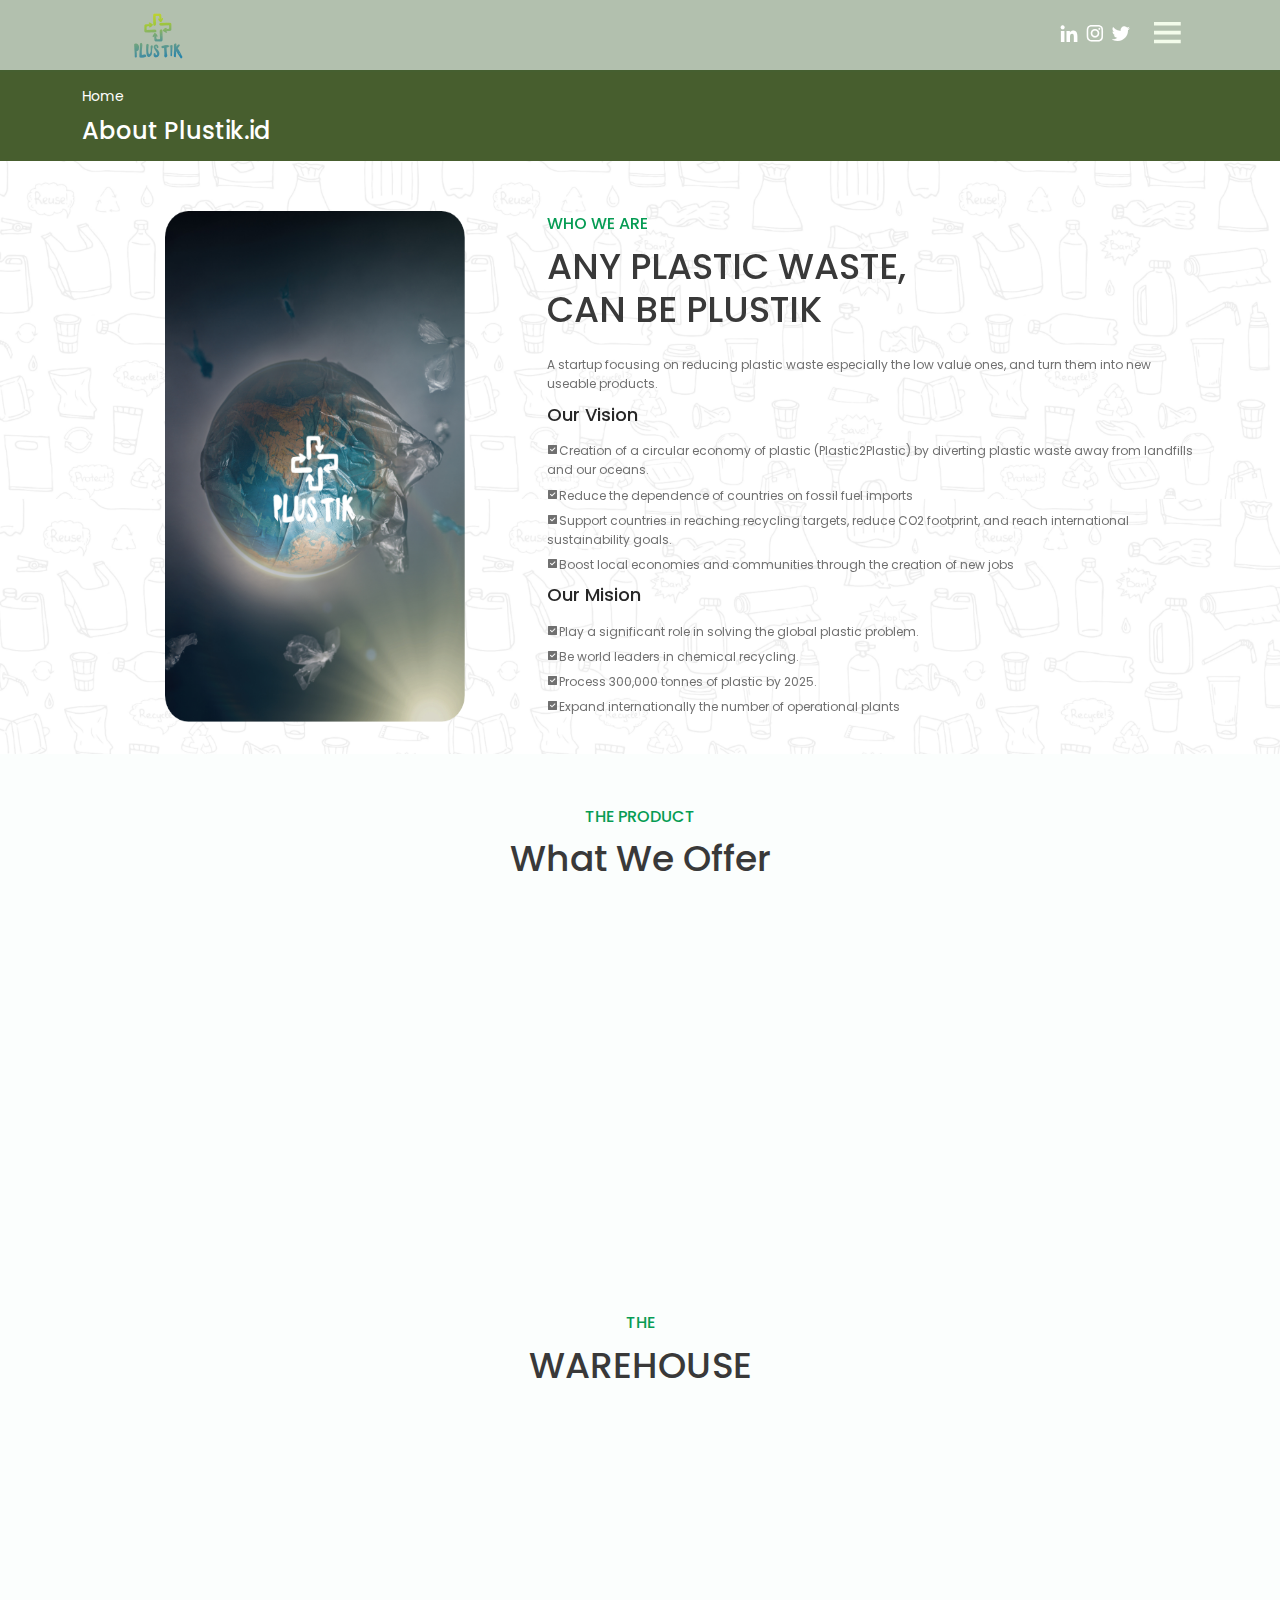
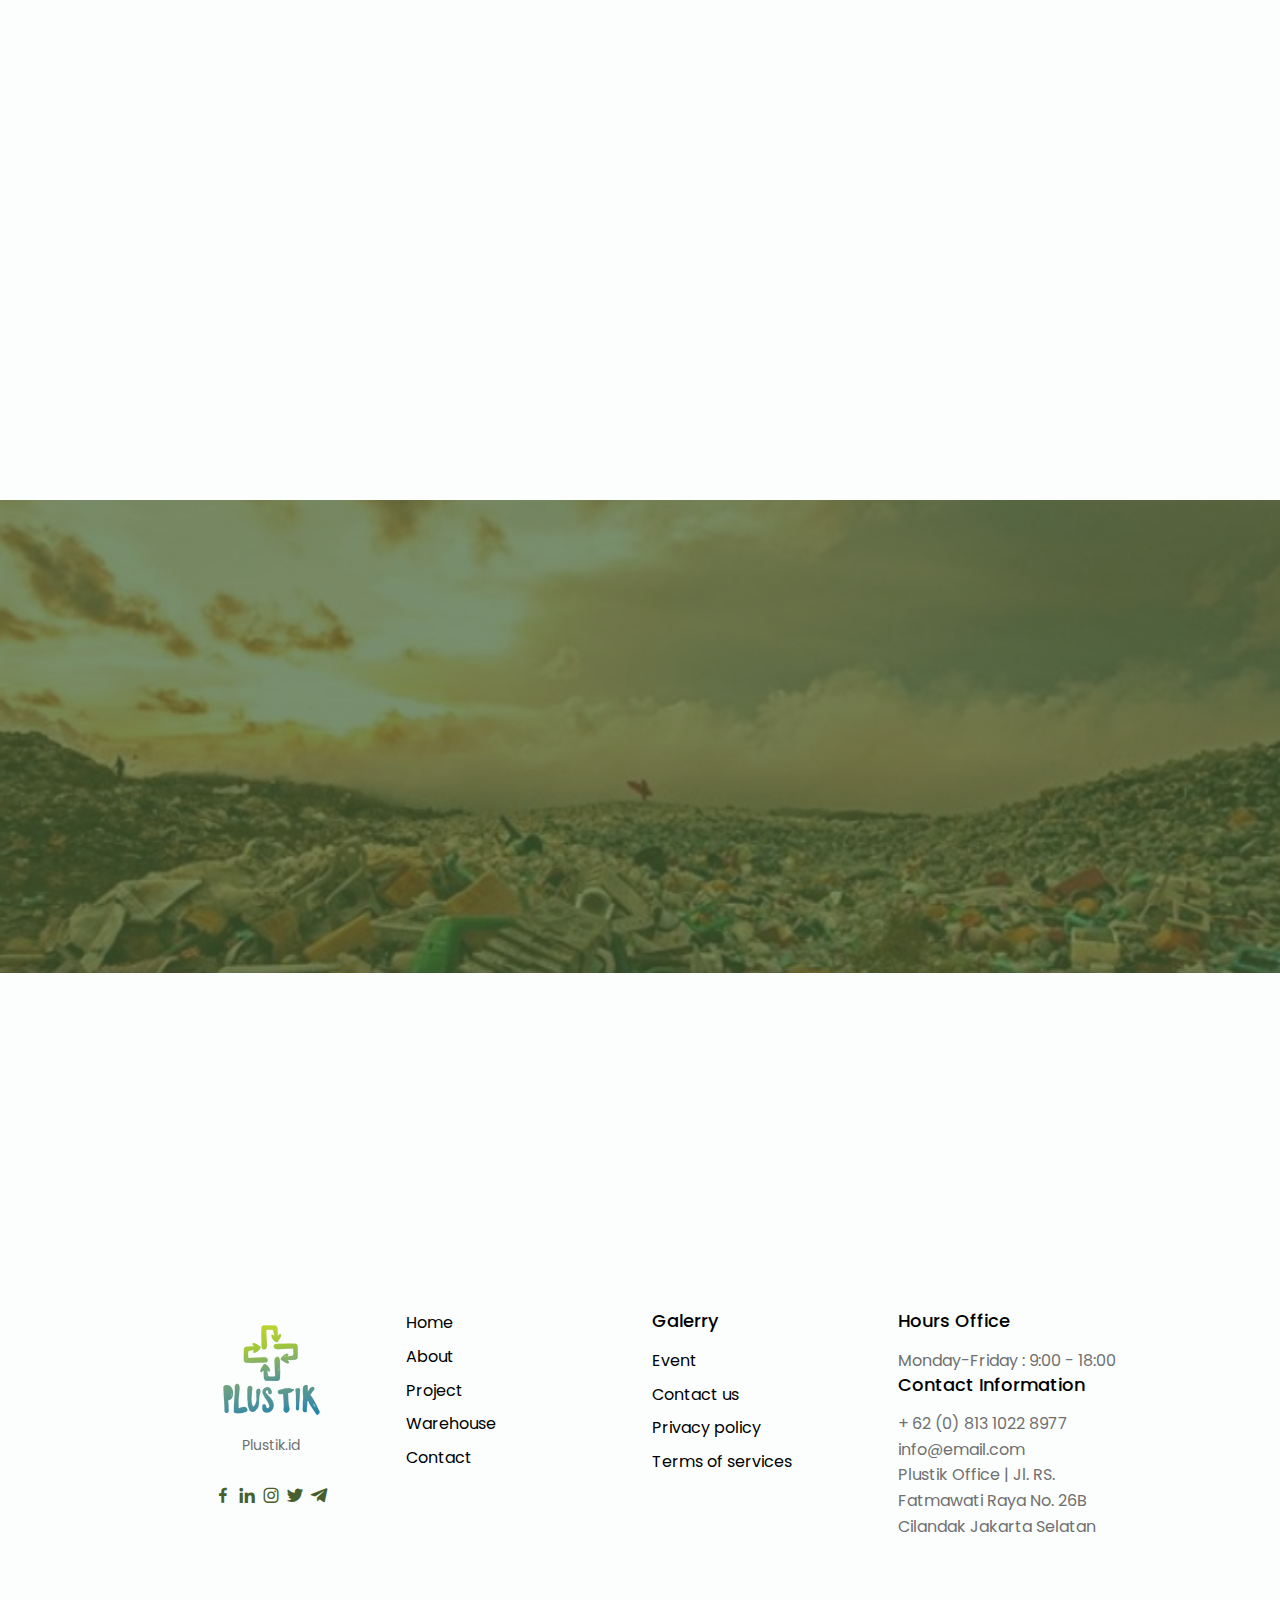
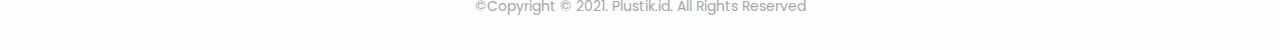
==== commit 5b365cb1: "update" ====
--- a/about.html
+++ b/about.html
@@ -45,11 +45,11 @@
         <nav class="nav bd-container">
             <a href="#" class="nav__logo"><img src="assets/img/favico.png" alt="" width="60px"></a>
 
-            <div>
-                <a href="# " class="iconmenu-social "><i class='bx bxl-facebook'></i></a>
+            <div style="padding-right: 20px;">
                 <a href="# " class="iconmenu-social "><i class='bx bxl-linkedin'></i></a>
                 <a href="# " class="iconmenu-social "><i class='bx bxl-instagram'></i></a>
                 <a href="# " class="iconmenu-social "><i class='bx bxl-twitter'></i></a>
+
 
                 <label for="slide_menu_right" class="menu_button"></label>
                 <input id="slide_menu_right" class="menu_toggle" type="checkbox">
@@ -63,7 +63,6 @@
                     </ul>
                 </div>
                 <label for="slide_menu_right" class="menu_overlay"></label>
-
 
 
             </div>
--- a/assets/css/style.css
+++ b/assets/css/style.css
@@ -95,6 +95,762 @@
 }
 
 
+/*========== LAYOUT ==========*/
+
+.bd-container {
+    max-width: 960px;
+    width: calc(100% - 2rem);
+    margin-left: var(--mb-2);
+    margin-right: var(--mb-2);
+}
+
+.bd-grid {
+    display: grid;
+    gap: 1.5rem;
+}
+
+.l-header {
+    width: 100%;
+    position: fixed;
+    top: 0;
+    left: 0;
+    z-index: var(--z-fixed);
+    background-color: #43613464;
+}
+
+
+/*========== NAV ==========*/
+
+.nav {
+    max-width: 1024px;
+    height: var(--header-height);
+    display: flex;
+    justify-content: space-between;
+    align-items: center;
+}
+
+@media screen and (max-width: 768px) {
+    .nav__menu {
+        position: fixed;
+        top: -100%;
+        left: 0;
+        width: 100%;
+        padding: 1.5rem 0 1rem;
+        text-align: center;
+        background-color: var(--body-color);
+        transition: .4s;
+        box-shadow: 0 4px 4px rgba(0, 0, 0, .1);
+        border-radius: 0 0 1rem 1rem;
+        z-index: var(--z-fixed);
+    }
+}
+
+.nav__item {
+    margin-bottom: var(--mb-2);
+}
+
+.nav__link,
+.nav__logo,
+.nav__toggle {
+    color: #fff;
+    font-weight: var(--font-medium);
+}
+
+.nav__logo:hover {
+    color: var(--first-color);
+}
+
+.nav__link {
+    transition: .3s;
+}
+
+.nav__link:hover {
+    color: var(--first-color);
+}
+
+.nav__toggle {
+    font-size: 1.3rem;
+    cursor: pointer;
+}
+
+
+/* Show menu */
+
+.show-menu {
+    top: var(--header-height);
+}
+
+
+/* Active menu */
+
+.active-link {
+    color: var(--first-color);
+}
+
+
+/* Change background header */
+
+.scroll-header {
+    box-shadow: 0 2px 4px rgba(0, 0, 0, .1);
+}
+
+
+/* Scroll top */
+
+.scrolltop {
+    position: fixed;
+    right: 1rem;
+    bottom: -20%;
+    display: flex;
+    justify-content: center;
+    align-items: center;
+    padding: .3rem;
+    background: rgba(6, 156, 84, .5);
+    border-radius: .4rem;
+    z-index: var(--z-tooltip);
+    transition: .4s;
+    visibility: hidden;
+}
+
+.scrolltop:hover {
+    background-color: var(--first-color-alt);
+}
+
+.scrolltop__icon {
+    font-size: 1.8rem;
+    color: var(--body-color);
+}
+
+
+/* Show scrolltop */
+
+.show-scroll {
+    visibility: visible;
+    bottom: 1.5rem;
+}
+
+
+/*========== BUTTONS ==========*/
+
+.button {
+    display: inline-block;
+    background-color: var(--first-color);
+    color: #FFF;
+    padding: .75rem 1rem;
+    border-radius: .5rem;
+    transition: .3s;
+    margin-top: 20px;
+}
+
+.button:hover {
+    background-color: var(--first-color-alt);
+}
+
+
+/*========== CONTACT ==========*/
+
+.contact .box {
+    padding: 20px 0 10px 50px;
+    box-shadow: 0px 0 5px rgba(1, 41, 112, 0.08);
+    transition: 0.3s;
+    height: 100%;
+    border-radius: 12px;
+    background-color: #fff;
+}
+
+.contact__container {
+    text-align: center;
+}
+
+.contact__description {
+    margin-bottom: var(--mb-3);
+}
+
+
+/*--------------------------------------------------------------
+# Sections
+--------------------------------------------------------------*/
+
+section {
+    padding: 60px 0;
+    overflow: hidden;
+}
+
+.section-header {
+    text-align: center;
+    padding-bottom: 40px;
+    padding-top: 40px;
+}
+
+.section-header h2 {
+    margin: 10px 0 0 0;
+    padding: 0;
+    font-size: 28px;
+    line-height: 12px;
+    font-weight: 700;
+    color: #475E2E;
+}
+
+.section-header p {
+    font-size: 13px;
+    font-weight: 700;
+    margin: 0;
+    color: #475E2E;
+    text-transform: uppercase;
+}
+
+@media (max-width: 768px) {
+    .section-header p {
+        font-size: 28px;
+        line-height: 32px;
+    }
+}
+
+
+/*--------------------------------------------------------------
+# blog
+--------------------------------------------------------------*/
+
+.blog {
+    padding: 40px 0 40px 0;
+    background-color: #f9f9f9;
+}
+
+@media screen and (max-width: 768px) {
+    .blog .boxblog:hover img {
+        transform: scale(1);
+    }
+}
+
+.blog .boxblog {
+    padding: 30px;
+    box-shadow: 0px 0 5px rgba(1, 41, 112, 0.08);
+    transition: 0.3s;
+    height: 100%;
+    border-radius: 20px;
+    background-color: #fff;
+}
+
+.blog .boxblog img {
+    padding: 10px 10px 40px 10px;
+    transition: 0.5s;
+    transform: scale(1.1);
+    width: 100%;
+    border-radius: 20px;
+}
+
+.blog .boxblog h3 {
+    font-size: 16px;
+    color: #475E2E;
+    font-weight: 700;
+    margin-bottom: 18px;
+    text-align: left;
+}
+
+.blog .boxblog p {
+    font-size: 14px;
+    color: #475E2E;
+    text-align: left;
+}
+
+.blog .boxblog:hover {
+    box-shadow: 0px 0 30px rgba(1, 41, 112, 0.08);
+}
+
+.blog .boxblog:hover img {
+    transform: scale(1);
+}
+
+
+/*--------------------------------------------------------------
+# Breadcrumbs
+--------------------------------------------------------------*/
+
+.breadcrumbs {
+    padding: 15px 0;
+    background: #475E2E;
+    min-height: 40px;
+    margin-top: 70px;
+    color: #fff;
+}
+
+@media (max-width: 992px) {
+    .breadcrumbs {
+        margin-top: 57px;
+    }
+}
+
+.breadcrumbs h2 {
+    font-size: 24px;
+    font-weight: 500;
+}
+
+.breadcrumbs ol {
+    display: flex;
+    flex-wrap: wrap;
+    list-style: none;
+    padding: 0 0 10px 0;
+    margin: 0;
+    font-size: 14px;
+}
+
+.breadcrumbs ol a {
+    color: #fff;
+    transition: 0.3s;
+}
+
+.breadcrumbs ol a:hover {
+    text-decoration: underline;
+}
+
+.breadcrumbs ol li+li {
+    padding-left: 10px;
+}
+
+.breadcrumbs ol li+li::before {
+    display: inline-block;
+    padding-right: 10px;
+    color: #8894f6;
+    content: "/";
+}
+
+
+/*========== FOOTER ==========*/
+
+.footer__container {
+    grid-template-columns: repeat(auto-fit, minmax(220px, 1fr));
+    row-gap: 2rem;
+}
+
+.footer .footer-content .footer-logo {
+    width: 60px;
+}
+
+.footer .footer-content {
+    text-align: center;
+}
+
+.footer-description {
+    display: block;
+    font-size: var(--small-font-size);
+    margin: .25rem 0 var(--mb-3);
+}
+
+.footer-social {
+    font-size: 20px;
+    color: #475E2E;
+}
+
+.footer .footer-galery {
+    text-align: left;
+}
+
+.footer .footer-information {
+    text-align: left;
+}
+
+.footer-title {
+    font-size: 18px;
+    color: #000;
+    margin-bottom: var(--mb-2);
+}
+
+.footer .footer-menu {
+    text-align: left;
+}
+
+.footer-link {
+    display: inline-block;
+    color: #000000;
+    margin-bottom: var(--mb-1);
+    font-size: 16px;
+}
+
+.footer-link:hover {
+    color: var(--first-color);
+}
+
+.footer-copy {
+    text-align: center;
+    font-size: var(--small-font-size);
+    color: var(--text-color-light);
+    margin-top: 3.5rem;
+}
+
+
+/*========== MEDIA QUERIES ==========*/
+
+@media screen and (min-width: 576px) {
+    .home__container,
+    .about__container,
+    .app__container {
+        grid-template-columns: repeat(2, 1fr);
+        align-items: center;
+    }
+    .about__data,
+    .about__initial,
+    .app__data,
+    .app__initial,
+    .contact__container,
+    .contact__initial {
+        text-align: initial;
+    }
+    .about__img,
+    .app__img {
+        width: 300px;
+        order: -1;
+    }
+    .contact__container {
+        grid-template-columns: 1.75fr 1fr;
+        align-items: center;
+    }
+    .contact__button {
+        justify-self: center;
+    }
+}
+
+@media screen and (min-width: 768px) {
+    body {
+        margin: 0;
+    }
+    .section {
+        padding-top: 50px;
+    }
+    .nav {
+        height: calc(var(--header-height) + 1.5rem);
+    }
+    .nav__list {
+        display: flex;
+    }
+    .nav__item {
+        margin-left: var(--mb-5);
+        margin-bottom: 0;
+    }
+    .nav__toggle {
+        display: none;
+    }
+    .change-theme {
+        position: initial;
+        margin-left: var(--mb-2);
+    }
+    .home__container {
+        height: 100vh;
+        justify-items: center;
+    }
+    .services__container,
+    .menu__container {
+        margin-top: var(--mb-6);
+    }
+    .menu__container {
+        grid-template-columns: repeat(3, 210px);
+        column-gap: 4rem;
+    }
+    .menu__content {
+        padding: 1.5rem;
+    }
+    .menu__img {
+        width: 130px;
+    }
+    .app__store {
+        margin: 0 var(--mb-1) 0 0;
+    }
+}
+
+@media screen and (min-width: 960px) {
+    .bd-container {
+        margin-left: auto;
+        margin-right: auto;
+    }
+    .home__img {
+        width: 500px;
+    }
+    .about__container,
+    .app__container {
+        column-gap: 7rem;
+    }
+}
+
+
+/* For tall screens on mobiles y desktop*/
+
+@media screen and (min-height: 721px) {
+    .home__container {
+        height: 640px;
+    }
+}
+
+
+/*--------------------------------------------------------------
+# Contact
+--------------------------------------------------------------*/
+
+.contact .info-box {
+    color: #444444;
+    background: #fafbff;
+    padding: 30px;
+}
+
+.contact .info-box i {
+    font-size: 38px;
+    line-height: 0;
+    color: #4154f1;
+}
+
+.contact .info-box h3 {
+    font-size: 20px;
+    color: #012970;
+    font-weight: 700;
+    margin: 20px 0 10px 0;
+}
+
+.contact .info-box p {
+    padding: 0;
+    line-height: 24px;
+    font-size: 14px;
+    margin-bottom: 0;
+}
+
+.contact .php-email-form {
+    background: #fafbff;
+    padding: 30px;
+    height: 100%;
+}
+
+.contact .php-email-form .error-message {
+    display: none;
+    color: #fff;
+    background: #ed3c0d;
+    text-align: left;
+    padding: 15px;
+    margin-bottom: 24px;
+    font-weight: 600;
+}
+
+.contact .php-email-form .sent-message {
+    display: none;
+    color: #fff;
+    background: #18d26e;
+    text-align: center;
+    padding: 15px;
+    margin-bottom: 24px;
+    font-weight: 600;
+}
+
+.contact .php-email-form .loading {
+    display: none;
+    background: #fff;
+    text-align: center;
+    padding: 15px;
+    margin-bottom: 24px;
+}
+
+.contact .php-email-form .loading:before {
+    content: "";
+    display: inline-block;
+    border-radius: 50%;
+    width: 24px;
+    height: 24px;
+    margin: 0 10px -6px 0;
+    border: 3px solid #18d26e;
+    border-top-color: #eee;
+    -webkit-animation: animate-loading 1s linear infinite;
+    animation: animate-loading 1s linear infinite;
+}
+
+.contact .php-email-form input,
+.contact .php-email-form textarea {
+    border-radius: 0;
+    box-shadow: none;
+    font-size: 14px;
+    border-radius: 0;
+}
+
+.contact .php-email-form input:focus,
+.contact .php-email-form textarea:focus {
+    border-color: #4154f1;
+}
+
+.contact .php-email-form input {
+    padding: 10px 15px;
+}
+
+.contact .php-email-form textarea {
+    padding: 12px 15px;
+}
+
+.contact .php-email-form button[type="submit"] {
+    background: #475E2E;
+    border: 0;
+    padding: 10px 30px;
+    color: #fff;
+    transition: 0.4s;
+    border-radius: 4px;
+}
+
+.contact .php-email-form button[type="submit"]:hover {
+    background: #353d2c;
+}
+
+@-webkit-keyframes animate-loading {
+    0% {
+        transform: rotate(0deg);
+    }
+    100% {
+        transform: rotate(360deg);
+    }
+}
+
+@keyframes animate-loading {
+    0% {
+        transform: rotate(0deg);
+    }
+    100% {
+        transform: rotate(360deg);
+    }
+}
+
+@media screen and (max-width: 768px) {
+    .menu_button {
+        right: 15px;
+    }
+    .iconmenu-social {
+        padding-right: 20px;
+    }
+    .nav__logo {
+        width: 50px;
+    }
+    .l-header {
+        padding: 5px 0;
+    }
+}
+
+.menu_button {
+    background: url(../img/icon-menu/menu.png) no-repeat scroll center center transparent;
+    padding: 5px;
+    position: absolute;
+    width: 30px;
+    height: 30px;
+    text-indent: -9999px;
+    transition: all 0.3s;
+    margin-left: 20px;
+}
+
+.menu_wrap {
+    background-color: #436134;
+    padding: 40px 0;
+    overflow: hidden;
+    transition: all 0.3s;
+    position: fixed;
+    width: 300px;
+    top: 0;
+    right: -300px;
+    bottom: 0;
+    z-index: 999;
+    height: 670px;
+}
+
+.menu_overlay {
+    background: rgba(0, 0, 0, 0.4);
+    display: none;
+    position: fixed;
+    left: 0;
+    right: 0;
+    top: 0;
+    bottom: 0;
+    z-index: 900;
+}
+
+.menu_close {
+    background: url(../img/icon-menu/close.png) no-repeat scroll center center transparent;
+    position: absolute;
+    width: 35px;
+    height: 35px;
+    right: 20px;
+    top: 22px;
+    text-indent: -9999px;
+    transition: all 0.3s;
+    z-index: 1000;
+}
+
+.menu_wrap:hover>.menu_close {
+    opacity: 1;
+}
+
+.menu_toggle {
+    display: none;
+}
+
+.menu_toggle:checked+.menu_wrap {
+    right: 0;
+}
+
+.menu_toggle:checked~.menu_overlay {
+    display: block;
+}
+
+.menu_list {
+    margin-top: 20px;
+    position: absolute;
+    top: 0px;
+    left: 0;
+    bottom: 0px;
+    width: 100%;
+    height: inherit;
+    display: block;
+    overflow: hidden;
+}
+
+.menu_wrap:hover .menu_list {
+    overflow-y: auto;
+}
+
+.menu_list {
+    list-style-type: none;
+}
+
+.menu_list li {
+    display: block;
+}
+
+.menu_list li:first-child {
+    border-top: medium none;
+}
+
+.menu_list li a {
+    display: block;
+    padding: 10px 20px;
+    font-size: 18px;
+    color: #FFF;
+    text-decoration: none;
+}
+
+.menu_list ul li a i {
+    width: 50px;
+    height: 35px;
+    text-align: center;
+    padding-top: 15px;
+}
+
+.menu_list li a:hover {
+    color: #000;
+}
+
+.iconmenu-social {
+    font-size: 22px;
+    color: #ffffff;
+}
+
+.iconmenu-social:hover {
+    font-size: 22px;
+    color: #a5a5a5;
+}
+
+
+/*--------------------------------------------------------------
+# About
+--------------------------------------------------------------*/
+
+
 /*========== CLASS CSS ==========*/
 
 .section {
@@ -1068,229 +1824,4 @@
     .home__container {
         height: 640px;
     }
-}
-
-
-/*----------
-  NAV
-----------*/
-
-.bullet-side-navbar {
-    position: fixed;
-    top: 55%;
-    right: 20px;
-    z-index: 99999;
-    margin-top: -100px;
-    text-align: right;
-    padding: 30px 0;
-    -webkit-transition: all .3s;
-    transition: all .3s;
-}
-
-.bullet-side-navbar:hover {
-    background: transparent;
-}
-
-.bullet-side-navbar:hover .navbullet>li>a>span {
-    color: rgb(0, 0, 0);
-    display: block;
-    background-color: #fff;
-    text-align: center;
-    text-transform: uppercase;
-    font-size: 12px;
-    padding: 2px 12px;
-    border-radius: 15px;
-}
-
-.bullet-side-navbar .navbullet>li a.active {
-    background-color: transparent;
-    color: black;
-}
-
-.bullet-side-navbar .navbullet>li a.active:after {
-    -webkit-transform: scale(0.9);
-    transform: scale(0.9);
-}
-
-.bullet-side-navbar .navbullet>li a.active:before {
-    content: '';
-    position: absolute;
-    top: 50%;
-    right: 17px;
-    margin-top: -8px;
-    width: 16px;
-    height: 16px;
-    background: transparent;
-    border: 2px solid #fff;
-    border-radius: 10px;
-}
-
-.navbullet>li {
-    position: relative;
-    display: block;
-}
-
-.bullet-side-navbar .navbullet>li a {
-    color: #fff;
-    min-height: 12px;
-    background: transparent;
-    padding: 5px 45px 5px 25px;
-    border-right: none;
-}
-
-.bullet-side-navbar .navbullet>li a span {
-    display: none;
-    -webkit-transition: all .2s;
-    transition: all .2s;
-}
-
-.bullet-side-navbar .navbullet>li a:after {
-    content: '';
-    position: absolute;
-    top: 50%;
-    right: 20px;
-    margin-top: -5px;
-    width: 15px;
-    height: 15px;
-    border-radius: 10px;
-    background: transparent;
-    -webkit-transition: all .3s;
-    transition: all .3s;
-    -webkit-transform: scale(0.6);
-    transform: scale(0.6);
-    border: 2px solid #475E2E;
-}
-
-.bullet-side-navbar .navbullet>li a:hover {
-    background-color: transparent;
-    border-top-left-radius: 5px;
-    border-bottom-left-radius: 5px;
-    border-color: black;
-    border-right: 0;
-}
-
-.bullet-side-navbar .navbullet>li a:hover>span {
-    color: black;
-    display: block;
-}
-
-.menu_button {
-    background: url(../img/icon-menu/menu.png) no-repeat scroll center center transparent;
-    padding: 5px;
-    position: absolute;
-    width: 30px;
-    height: 30px;
-    right: 100px;
-    top: 20px;
-    text-indent: -9999px;
-    transition: all 0.3s;
-}
-
-.menu_wrap {
-    background-color: #436134;
-    padding: 40px 0;
-    overflow: hidden;
-    transition: all 0.3s;
-    position: fixed;
-    width: 300px;
-    top: 0;
-    right: -300px;
-    bottom: 0;
-    z-index: 999;
-}
-
-.menu_overlay {
-    background: rgba(0, 0, 0, 0.4);
-    display: none;
-    position: fixed;
-    left: 0;
-    right: 0;
-    top: 0;
-    bottom: 0;
-    z-index: 900;
-}
-
-.menu_close {
-    background: url(../img/icon-menu/close.png) no-repeat scroll center center transparent;
-    position: absolute;
-    width: 35px;
-    height: 35px;
-    right: 20px;
-    top: 22px;
-    text-indent: -9999px;
-    transition: all 0.3s;
-    z-index: 1000;
-}
-
-.menu_wrap:hover>.menu_close {
-    opacity: 1;
-}
-
-.menu_toggle {
-    display: none;
-}
-
-.menu_toggle:checked+.menu_wrap {
-    right: 0;
-}
-
-.menu_toggle:checked~.menu_overlay {
-    display: block;
-}
-
-.menu_list {
-    margin-top: 20px;
-    position: absolute;
-    top: 0px;
-    left: 0;
-    bottom: 0px;
-    width: 100%;
-    height: inherit;
-    display: block;
-    overflow: hidden;
-}
-
-.menu_wrap:hover .menu_list {
-    overflow-y: auto;
-}
-
-.menu_list {
-    list-style-type: none;
-}
-
-.menu_list li {
-    display: block;
-}
-
-.menu_list li:first-child {
-    border-top: medium none;
-}
-
-.menu_list li a {
-    display: block;
-    padding: 10px 20px;
-    font-size: 18px;
-    color: #FFF;
-    text-decoration: none;
-}
-
-.menu_list ul li a i {
-    width: 50px;
-    height: 35px;
-    text-align: center;
-    padding-top: 15px;
-}
-
-.menu_list li a:hover {
-    color: #000;
-}
-
-.iconmenu-social {
-    font-size: 22px;
-    color: #ffffff;
-}
-
-.iconmenu-social:hover {
-    font-size: 22px;
-    color: #a5a5a5;
 }